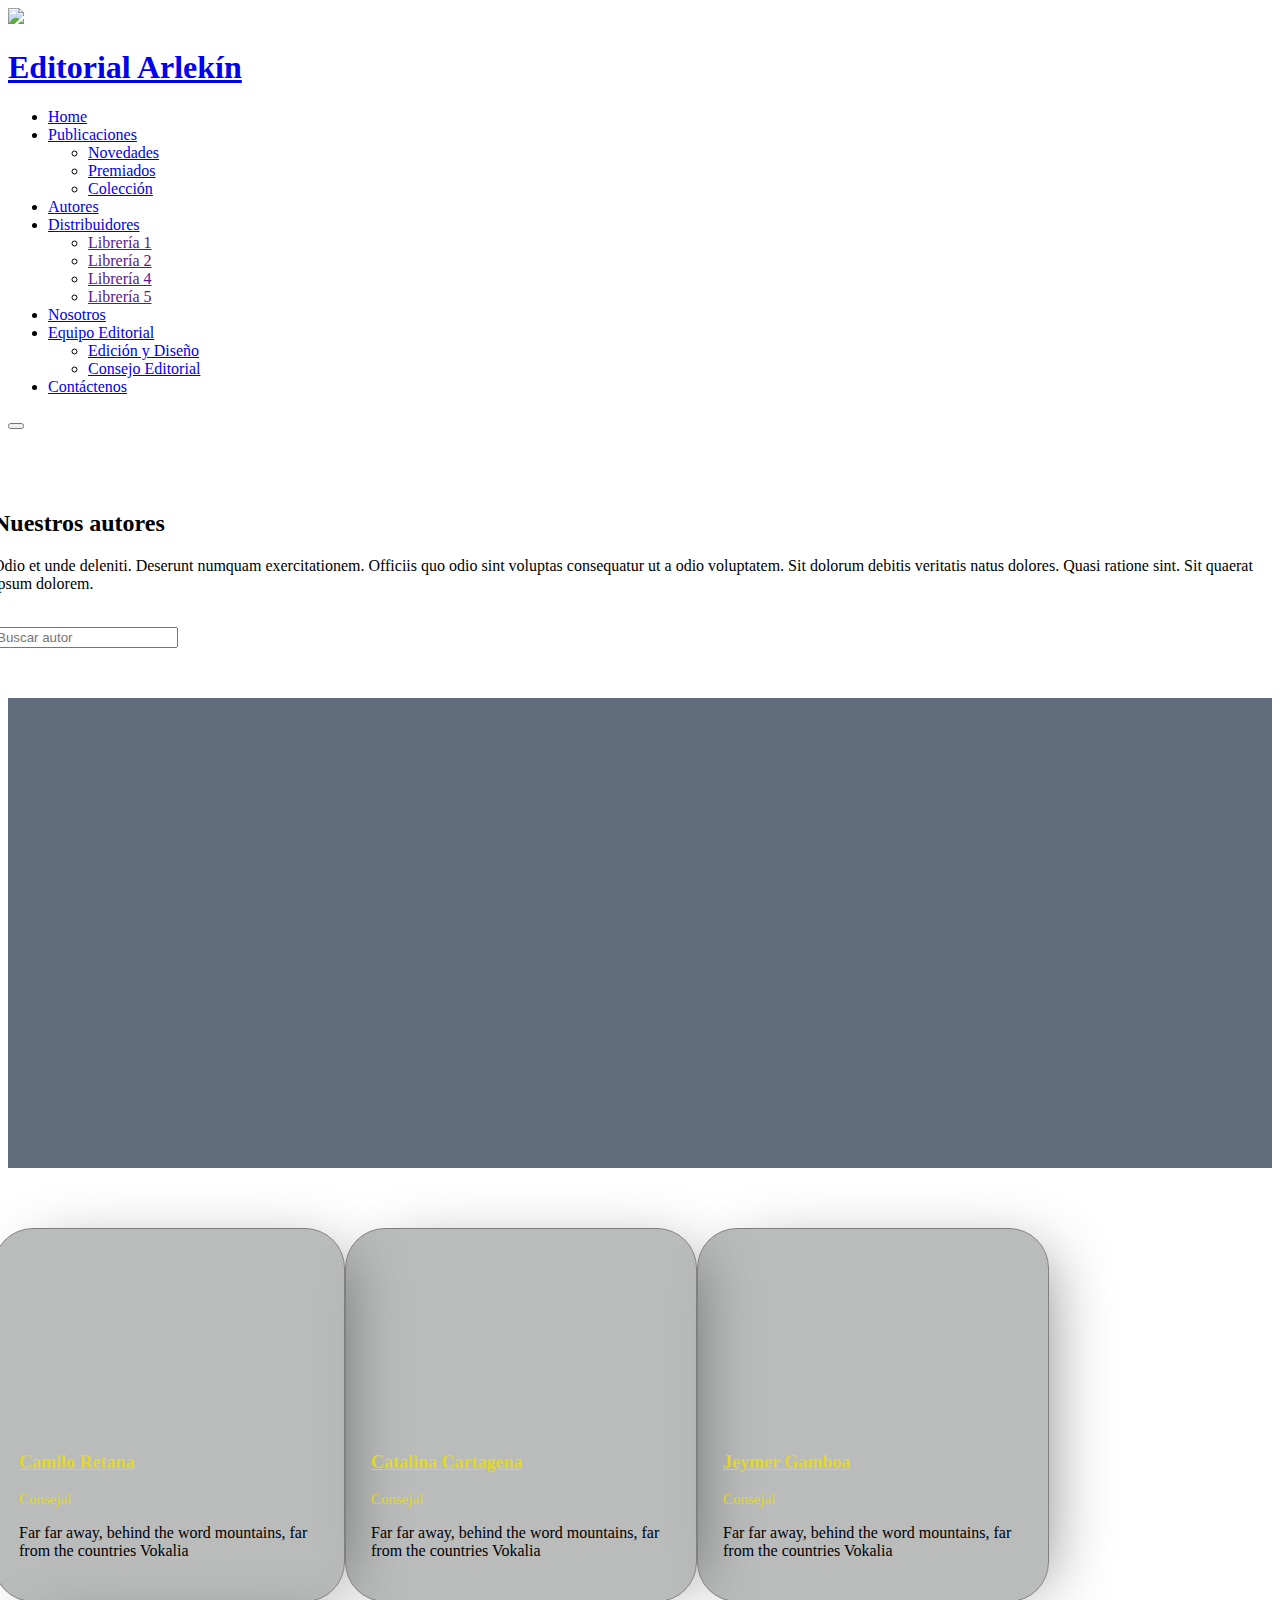
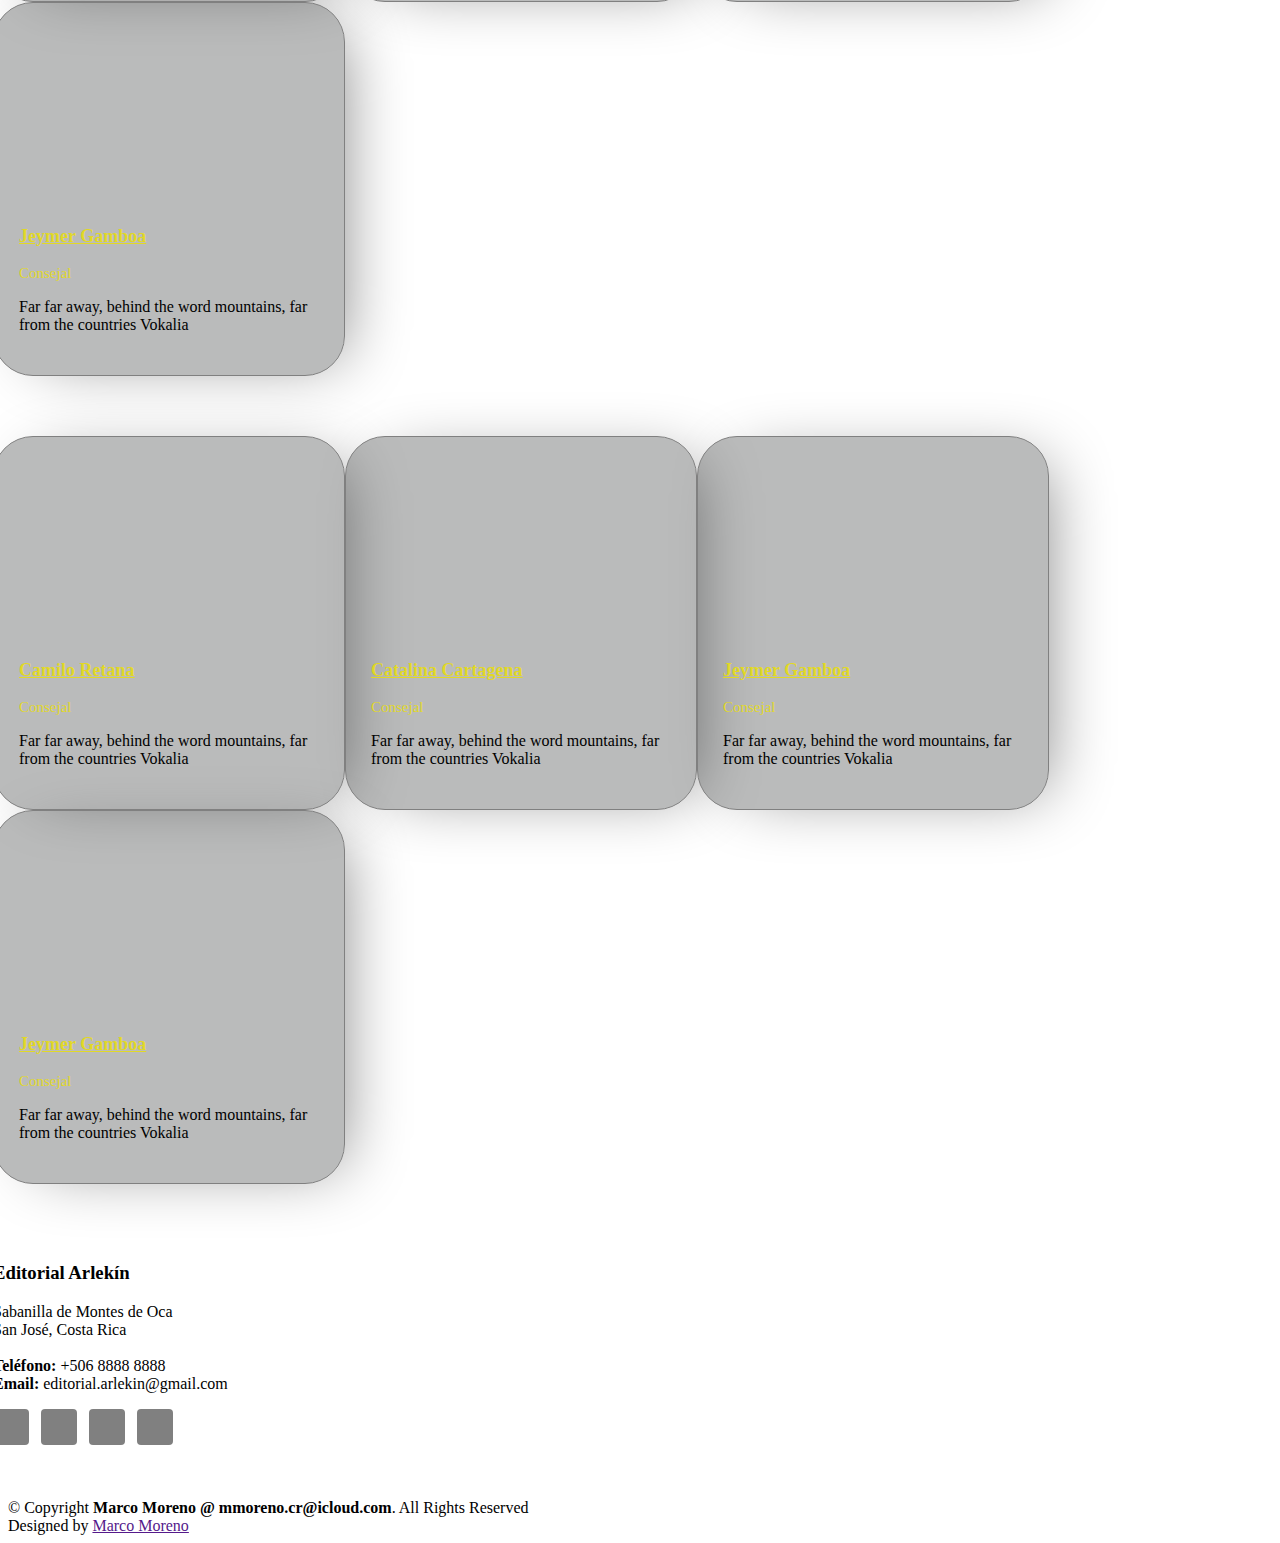
==== autores.html @ 5ab9383e "Add files via upload" ====
<!DOCTYPE html>
<html lang="en">

<head>
  <meta charset="utf-8">
  <meta content="width=device-width, initial-scale=1.0" name="viewport">

  <title>Editorial Arlekín</title>
  <meta content="" name="description">
  <meta content="" name="keywords">

  <!-- Favicons -->
  <link href="ea_img/logos/favicon.jpeg" rel="icon">
  <link href="assets/img/apple-touch-icon.png" rel="apple-touch-icon">

  <!-- Google Fonts -->
  <link rel="preconnect" href="https://fonts.googleapis.com">
  <link rel="preconnect" href="https://fonts.gstatic.com" crossorigin>
  <link href="https://fonts.googleapis.com/css2?family=Open+Sans:ital,wght@0,300;0,400;0,500;0,600;0,700;1,300;1,400;1,600;1,700&family=Inter:ital,wght@0,300;0,400;0,500;0,600;0,700;1,300;1,400;1,500;1,600;1,700&family=Cardo:ital,wght@0,400;0,700;1,400&display=swap" rel="stylesheet">

  <!-- Vendor CSS Files -->
  <link href="assets/vendor/bootstrap/css/bootstrap.min.css" rel="stylesheet">
  <link href="assets/vendor/bootstrap-icons/bootstrap-icons.css" rel="stylesheet">
  <link href="assets/vendor/swiper/swiper-bundle.min.css" rel="stylesheet">
  <link href="assets/vendor/glightbox/css/glightbox.min.css" rel="stylesheet">
  <link href="assets/vendor/aos/aos.css" rel="stylesheet">

  <!-- Template Main CSS File -->
  <link href="assets/css/main.css" rel="stylesheet">
  <link href="addons.css" rel="stylesheet">


</head>

<body>

 <!-- ======= Header ======= -->
 <header id="header" class="header d-flex align-items-center fixed-top">
  <div class="container-fluid d-flex align-items-center justify-content-between">

    <a href="index.html" class="logo d-flex align-items-center  me-auto me-lg-0">
      <!-- Uncomment the line below if you also wish to use an image logo -->
      <img src="ea_img/logos/ea_logo_black.jpg"">
      <!-- <i class="bi bi-camera"></i> -->
      <h1>Editorial Arlekín</h1>
    </a>

    <nav id="navbar" class="navbar">
      <ul>
        <li><a href="index.html" >Home</a></li>
        <li class="dropdown"><a href="publicaciones.html"><span>Publicaciones</span> <i class="bi bi-chevron-down dropdown-indicator"></i></a>
          <ul>
              <li><a href="publicaciones.html#novedades">Novedades</a></li>
              <li><a href="publicaciones.html#premiados">Premiados</a></li>
              <li><a href="publicaciones.html#coleccion">Colección</a></li>
              <!-- <li><a href="#">Otro 1</a></li>
              <li><a href="#">Otro 2</a></li>
            <li class="dropdown"><a href="#"><span>Sub Menu</span> <i class="bi bi-chevron-down dropdown-indicator"></i></a>
              <ul>
                <li><a href="#">Sub Menu 1</a></li>
                <li><a href="#">Sub Menu 2</a></li>
                <li><a href="#">Sub Menu 3</a></li>
              </ul>
            </li> -->
          </ul>
        </li>
        <li><a href="autores.html" class="active">Autores</a></li>
        <li class="dropdown"><a href="#"><span>Distribuidores</span> <i class="bi bi-chevron-down dropdown-indicator"></i></a>
          <ul>
            <li><a href="">Librería 1</a></li>
            <li><a href="">Librería 2</a></li>
            <li><a href="">Librería 4</a></li>
            <li><a href="">Librería 5</a></li>
          </ul>
        </li>
        <li><a href="nosotros.html">Nosotros</a></li>      
        <li class="dropdown"><a href="equipo.html"><span>Equipo Editorial</span> <i class="bi bi-chevron-down dropdown-indicator"></i></a>
            <ul>
              <li><a href="equipo.html#edicion">Edición y Diseño</a></li>
              <li><a href="equipo.html#consejo">Consejo Editorial</a></li>
            </ul>
        </li>
        <li><a href="contact.html">Contáctenos</a></li>
      </ul>
    </nav>

    <div class="header-social-links">
      <a href="#" class="twitter"><i class="bi bi-twitter"></i></a>
      <a href="#" class="facebook"><i class="bi bi-facebook"></i></a>
      <a href="#" class="instagram"><i class="bi bi-instagram"></i></a>
      <a href="#" class="linkedin"><i class="bi bi-linkedin"></i></i></a>
    </div>

    <button type="button" class="btn btn-secondary">
      <span class="bi bi-cart"></span>
    </button>

    <i class="mobile-nav-toggle mobile-nav-show bi bi-list"></i>
    <i class="mobile-nav-toggle mobile-nav-hide d-none bi bi-x"></i>

  </div>
</header>

  <main id="main" data-aos="fade" data-aos-delay="1500">

    <!-- ======= End Page Header ======= -->
    <div class="page-header d-flex align-items-center">
      <div class="container position-relative">
        <div class="row d-flex justify-content-center">
          <div class="col-lg-6 text-center">
            <h2>Nuestros autores</h2>
            <p>Odio et unde deleniti. Deserunt numquam exercitationem. Officiis quo odio sint voluptas consequatur ut a odio voluptatem. Sit dolorum debitis veritatis natus dolores. Quasi ratione sint. Sit quaerat ipsum dolorem.</p>

            <!-- <a class="cta-btn" href="contact.html">Available for hire</a> -->
            <br>
            <form class="">
              <input class="form-control me-1" type="search" placeholder="Buscar autor" aria-label="Search">
              <span><i class="fa-solid fa-magnifying-glass fa-beat fa-lg" style="color: #eff0f0;"></i></span>
              
              <!-- <button class="btn btn-outline-light" type="submit">
                
              </button> -->

            </form>

          </div>
        </div>
      </div>
    </div>

    <!-- area de division -->

    <div id="edicion" class="breadcrumbs d-flex align-items-center" style="background-image: url('ea_img/max.jpeg');">
      <div class="container position-relative d-flex flex-column align-items-center">
        <h2></h2>
        <ol>
          <li><a></a></li>
        </ol>
      </div>
    </div>

    <section id="team" class="team ftco-section">
        <div class="container" data-aos="fade-up">
            <div class="row">
                <div class="col-lg-3 col-md-6 d-flex mb-sm-4">
                    <div class="staff">
                          <div class="img mb-4" style="background-image: url(assets/img/profile-img.jpg);
                            background-position-x: center; background-size: 180px;">
                          </div>
                          <div class="info text-center">
                              <h3><a href="teacher-single.html">Camilo Retana</a></h3>
                              <span class="position">Consejal</span>
                              <div class="text">
                                <p>Far far away, behind the word mountains, far from the countries Vokalia</p>
                            </div>
                          </div>
                    </div>
                </div>
                <div class="col-lg-3 col-md-6 d-flex mb-sm-4">
                    <div class="staff">
                          <div class="img mb-4" style="background-image: url(assets/img/profile-img.jpg);
                            background-position-x: center; background-size: 180px;"></div>
                          <div class="info text-center">
                              <h3><a href="teacher-single.html">Catalina Cartagena</a></h3>
                              <span class="position">Consejal</span>
                              <div class="text">
                                <p>Far far away, behind the word mountains, far from the countries Vokalia</p>
                            </div>
                          </div>
                    </div>
                </div>
                <div class="col-lg-3 col-md-6 d-flex mb-sm-4">
                    <div class="staff">
                          <div class="img mb-4" style="background-image: url(assets/img/profile-img.jpg);
                            background-position-x: center; background-size: 180px;"></div>
                          <div class="info text-center">
                              <h3><a href="teacher-single.html">Jeymer Gamboa</a></h3>
                              <span class="position">Consejal</span>
                              <div class="text">
                                <p>Far far away, behind the word mountains, far from the countries Vokalia</p>
                            </div>
                          </div>
                    </div>
                </div>
                <div class="col-lg-3 col-md-6 d-flex mb-sm-4">
                    <div class="staff">
                          <div class="img mb-4" style="background-image: url(assets/img/profile-img.jpg);
                            background-position-x: center; background-size: 180px;"></div>
                          <div class="info text-center">
                              <h3><a href="teacher-single.html">Jeymer Gamboa</a></h3>
                              <span class="position">Consejal</span>
                              <div class="text">
                                <p>Far far away, behind the word mountains, far from the countries Vokalia</p>
                            </div>
                          </div>
                    </div>
                </div>

            </div>

            <div class="row">
                <div class="col-lg-3 col-md-6 d-flex mb-sm-4">
                    <div class="staff">
                          <div class="img mb-4" style="background-image: url(assets/img/profile-img.jpg);
                            background-position-x: center; background-size: 180px;">
                          </div>
                          <div class="info text-center">
                              <h3><a href="teacher-single.html">Camilo Retana</a></h3>
                              <span class="position">Consejal</span>
                              <div class="text">
                                <p>Far far away, behind the word mountains, far from the countries Vokalia</p>
                            </div>
                          </div>
                    </div>
                </div>
                <div class="col-lg-3 col-md-6 d-flex mb-sm-4">
                    <div class="staff">
                          <div class="img mb-4" style="background-image: url(assets/img/profile-img.jpg);
                            background-position-x: center; background-size: 180px;"></div>
                          <div class="info text-center">
                              <h3><a href="teacher-single.html">Catalina Cartagena</a></h3>
                              <span class="position">Consejal</span>
                              <div class="text">
                                <p>Far far away, behind the word mountains, far from the countries Vokalia</p>
                            </div>
                          </div>
                    </div>
                </div>
                <div class="col-lg-3 col-md-6 d-flex mb-sm-4">
                    <div class="staff">
                          <div class="img mb-4" style="background-image: url(assets/img/profile-img.jpg);
                            background-position-x: center; background-size: 180px;"></div>
                          <div class="info text-center">
                              <h3><a href="teacher-single.html">Jeymer Gamboa</a></h3>
                              <span class="position">Consejal</span>
                              <div class="text">
                                <p>Far far away, behind the word mountains, far from the countries Vokalia</p>
                            </div>
                          </div>
                    </div>
                </div>
                <div class="col-lg-3 col-md-6 d-flex mb-sm-4">
                    <div class="staff">
                          <div class="img mb-4" style="background-image: url(assets/img/profile-img.jpg);
                            background-position-x: center; background-size: 180px;"></div>
                          <div class="info text-center">
                              <h3><a href="teacher-single.html">Jeymer Gamboa</a></h3>
                              <span class="position">Consejal</span>
                              <div class="text">
                                <p>Far far away, behind the word mountains, far from the countries Vokalia</p>
                            </div>
                          </div>
                    </div>
                </div>
                
            </div>

        </div>
    </section>


    <!-- ======= Testimonials Section =======
    <section id="testimonials" class="testimonials">
      <div class="container">

        <div class="section-header">
          <h2>Testimonios</h2>
          <p>Qué han dicho sobre nosotros...</p>
        </div>

        <div class="slides-3 swiper">
          <div class="swiper-wrapper">

            <div class="swiper-slide">
              <div class="testimonial-item">
                <div class="stars">
                  <i class="bi bi-star-fill"></i><i class="bi bi-star-fill"></i><i class="bi bi-star-fill"></i><i class="bi bi-star-fill"></i><i class="bi bi-star-fill"></i>
                </div>
                <p>
                  Proin iaculis purus consequat sem cure digni ssim donec porttitora entum suscipit rhoncus. Accusantium quam, ultricies eget id, aliquam eget nibh et. Maecen aliquam, risus at semper.
                </p>
                <div class="profile mt-auto">
                  <img src="assets/img/testimonials/testimonials-1.jpg" class="testimonial-img" alt="">
                  <h3>Saul Goodman</h3>
                  <h4>Ceo &amp; Founder</h4>
                </div>
              </div>
            </div>

            <div class="swiper-slide">
              <div class="testimonial-item">
                <div class="stars">
                  <i class="bi bi-star-fill"></i><i class="bi bi-star-fill"></i><i class="bi bi-star-fill"></i><i class="bi bi-star-fill"></i><i class="bi bi-star-fill"></i>
                </div>
                <p>
                  Export tempor illum tamen malis malis eram quae irure esse labore quem cillum quid cillum eram malis quorum velit fore eram velit sunt aliqua noster fugiat irure amet legam anim culpa.
                </p>
                <div class="profile mt-auto">
                  <img src="assets/img/testimonials/testimonials-2.jpg" class="testimonial-img" alt="">
                  <h3>Sara Wilsson</h3>
                  <h4>Designer</h4>
                </div>
              </div>
            </div>

            <div class="swiper-slide">
              <div class="testimonial-item">
                <div class="stars">
                  <i class="bi bi-star-fill"></i><i class="bi bi-star-fill"></i><i class="bi bi-star-fill"></i><i class="bi bi-star-fill"></i><i class="bi bi-star-fill"></i>
                </div>
                <p>
                  Enim nisi quem export duis labore cillum quae magna enim sint quorum nulla quem veniam duis minim tempor labore quem eram duis noster aute amet eram fore quis sint minim.
                </p>
                <div class="profile mt-auto">
                  <img src="assets/img/testimonials/testimonials-3.jpg" class="testimonial-img" alt="">
                  <h3>Jena Karlis</h3>
                  <h4>Store Owner</h4>
                </div>
              </div>
            </div>

            <div class="swiper-slide">
              <div class="testimonial-item">
                <div class="stars">
                  <i class="bi bi-star-fill"></i><i class="bi bi-star-fill"></i><i class="bi bi-star-fill"></i><i class="bi bi-star-fill"></i><i class="bi bi-star-fill"></i>
                </div>
                <p>
                  Fugiat enim eram quae cillum dolore dolor amet nulla culpa multos export minim fugiat minim velit minim dolor enim duis veniam ipsum anim magna sunt elit fore quem dolore labore illum veniam.
                </p>
                <div class="profile mt-auto">
                  <img src="assets/img/testimonials/testimonials-4.jpg" class="testimonial-img" alt="">
                  <h3>Matt Brandon</h3>
                  <h4>Freelancer</h4>
                </div>
              </div>
            </div>

            <div class="swiper-slide">
              <div class="testimonial-item">
                <div class="stars">
                  <i class="bi bi-star-fill"></i><i class="bi bi-star-fill"></i><i class="bi bi-star-fill"></i><i class="bi bi-star-fill"></i><i class="bi bi-star-fill"></i>
                </div>
                <p>
                  Quis quorum aliqua sint quem legam fore sunt eram irure aliqua veniam tempor noster veniam enim culpa labore duis sunt culpa nulla illum cillum fugiat legam esse veniam culpa fore nisi cillum quid.
                </p>
                <div class="profile mt-auto">
                  <img src="assets/img/testimonials/testimonials-5.jpg" class="testimonial-img" alt="">
                  <h3>John Larson</h3>
                  <h4>Entrepreneur</h4>
                </div>
              </div>
            </div>

          </div>
          <div class="swiper-pagination"></div>
        </div>

      </div>
    </section><!-- End Testimonials Section -->

  </main><!-- End #main -->

  <!-- ======= Footer ======= -->
   <footer id="footer" class="footer">

    <div class="footer-content position-relative">
      <div class="container">
        <div class="row ">

          <div class="col-lg-4 col-md-4 d-flex align-items-center justify-content-center">
              <img src="ea_img/logos/ea_logo_black.jpg" alt="" style="width: 50%;">
          </div>

          <div class="col-lg-4 col-md-4 d-flex align-items-center justify-content-center">
            <div class="footer-info">
              <h3>Editorial Arlekín</h3>
              <p>
                Sabanilla de Montes de Oca <br>
                San José, Costa Rica<br><br>
                <strong>Teléfono:</strong> +506 8888 8888<br>
                <strong>Email:</strong> editorial.arlekin@gmail.com<br>
              </p>
              <div class="social-links mt-3 d-flex">

                  <a href="#" class="d-flex align-items-center justify-content-center"><i class="bi bi-twitter"></i></a>
                  <a href="#" class="d-flex align-items-center justify-content-center"><i class="bi bi-facebook"></i></a>
                  <a href="#" class="d-flex align-items-center justify-content-center"><i class="bi bi-instagram"></i></a>
                  <a href="#" class="d-flex align-items-center justify-content-center"><i class="bi bi-linkedin"></i></a>
                
              </div>
            </div>
          </div>
          <!-- End footer info column-->
<!--
          <div class="col-lg-4 col-md-3 footer-links">
            <h4>Useful Links</h4>
            <ul>
              <li><a href="#">Home</a></li>
              <li><a href="#">About us</a></li>
              <li><a href="#">Services</a></li>
              <li><a href="#">Terms of service</a></li>
              <li><a href="#">Privacy policy</a></li>
            </ul>
          </div><!-- End footer links column-->
        
          <div class="col-lg-4 col-md-4 d-flex align-items-center justify-content-center">
              <img src="ea_img/logos/ea_logo_black_r.jpg" alt="" style="width: 50%;">
          </div>

        </div>
      </div>
    </div>

    <div class="footer-legal text-center position-relative">
      <div class="container">
        <div class="copyright">
          &copy; Copyright <strong><span>Marco Moreno @ mmoreno.cr@icloud.com</span></strong>. All Rights Reserved
        </div>
        <div class="credits">
          <!-- All the links in the footer should remain intact. -->
          <!-- You can delete the links only if you purchased the pro version. -->
          <!-- Licensing information: https://bootstrapmade.com/license/ -->
          <!-- Purchase the pro version with working PHP/AJAX contact form: https://bootstrapmade.com/upconstruction-bootstrap-construction-website-template/ -->
          Designed by <a href="">Marco Moreno</a>
        </div>
      </div>
    </div>

  </footer>

  <a href="#" class="scroll-top d-flex align-items-center justify-content-center"><i class="bi bi-arrow-up-short"></i></a>

  <div id="preloader">
    <div class="line"></div>
  </div>

  <!-- Vendor JS Files -->
  <script src="assets/vendor/bootstrap/js/bootstrap.bundle.min.js"></script>
  <script src="assets/vendor/swiper/swiper-bundle.min.js"></script>
  <script src="assets/vendor/glightbox/js/glightbox.min.js"></script>
  <script src="assets/vendor/aos/aos.js"></script>
  <script src="assets/vendor/php-email-form/validate.js"></script>

  <!-- Template Main JS File -->
  <script src="assets/js/main.js"></script>

</body>

</html>
---- addons.css ----
/* nav underline @ TBD  *
.navbar a:hover,
.navbar li>a:hover,
.navbar li:hover>a {
  content: '';
  position: absolute;
  left: 0;
  bottom: -6px;
  width: 100%;
  height: 3px;
  background: #fff;
  border-radius: 5px;
  transform-origin: right;
  transform: scaleX(0);
  transition: transform .5s;
}
.navbar a:hover::after,
.navbar li>a:hover::after,
.navbar li:hover>a::after  {
  transform-origin: left;
  transform: scaleX(1);
} */

.book-list {
  object-fit: contain;
  max-width: 65%;
  max-height: 90%;
  /* width: auto;
  height: auto; */

  margin-top: 20px;
  margin-left: 50px;
  /*
  align-items: center;
  justify-content: center;
  justify-items: center; */
  border-radius: 15px;
}
.card-bg:hover {
    -webkit-transform:scale(1.5);
    -moz-transform:scale(1.5);
    -ms-transform:scale(1.5);
    -o-transform:scale(1.5);
    transform:scale(1.5);
    border: 1px gray;

    backdrop-filter: blur (80px);
    border: 3px solid #fff;
    box-shadow: 0px 0px 25px gray;
}

.btn-shop {
  /* padding: 10px 20px; */
  border-radius: 10px;
  display:flex;
  align-items: center;
  justify-content: center;
  /*  width: 130px;*/
  padding: 10px 10px;
  margin-left: 33%;
  
  margin-bottom: 10px;
}

.hero .col-6 h3 {
  font-family: var(--font-secondary);
}

/*--------------------------------------------------------------
# Constructions Section
--------------------------------------------------------------*/
.constructions .card-item {
  border: 1px solid gray; /*  rgba(82, 86, 94, 0.2); */
  background: #4748485f; /* #fff */
  position: relative;
  border-radius: 15px; /* 0 */
}

.constructions .card-item .card-bg {
  min-height: 300px;/* 300px */
  background-size: cover;
  background-position: center;
  background-repeat: no-repeat;

  background-color: gray;
  
}

.constructions .card-item .card-body {
  padding: 10px; /* 30px */
}

/* .constructions .card-item h4 {
  /* font-weight: 1rem; 
  font-size: 7px;
  margin-bottom: 5px;
  color: var(--color-secondary);
}
.constructions .card-item h5 {
  /* font-weight: 1rem; 
  font-size: 6px;
  margin-bottom: 5px;
  color: var(--color-secondary);
}

.constructions .card-item p {
  color: var(--color-secondary);
  margin: 0;
}
*/
/*--------------------------------------------------------------
# Contact Section - adicional
--------------------------------------------------------------*/
#name::placeholder, #email::placeholder, 
#subject::placeholder, #message::placeholder {
  color: gray;
}

/* --------------------------
Social Links - Footer
------------------------------*/
.footer .footer-content .social-links a {
  font-size: 18px;
  display: inline-block;
  background: gray;/* rgba(255, 255, 255, 0.1); */
  /* color: #fff; */
  line-height: 1;
  margin-right: 8px;
  border-radius: 4px;
  width: 36px;
  height: 36px;
  transition: 0.3s;
}

.footer .footer-content .social-links a:hover {
  background: whitesmoke /* var(--color-primary); */
  text-decoration: none;
}

/* -------------------------
        Card Style  
---------------------------*/
.card:hover .poster img{
  transform: scale(1.1);
}
.details {
  position: absolute;
  bottom: -100%;
  left: 0;
  width: 100%;
  height: auto;
  padding: 1.5em 1.5em 2em;
  background: #000a;
  backdrop-filter: blur(16px) saturate(120%);
  transition: .3s;
  color: #fff;
  z-index: 2;
}
.card:hover .details{
  bottom: 0;
}
/* ----  issue 2  ----*/
.card {
  position: relative;
  display: flex;
  align-items: flex-end;
  overflow: hidden;
  padding: 1rem;
  width: 100%;
  text-align: center;
  color: whitesmoke;
  background-color: whitesmoke;

  @media (min-width: $bp_md) {
    height: 350px;
  }
}
&:before {
  content: '';
  position: absolute;
  top: 0;
  left: 0;
  width: 100%;
  height: 110%;
  background-size: cover;
  background-position: 0 0;
  transition: transform 
    calc (var(--d) * 1.5) var(--e);
  pointer-events: none;
}
/*------------------------*/

/*
.d-flex{
    justify-content: center;
}
*/

.testimonials .testimonial-item{
    border-radius: 20px;
}

.hero .row {
  display: flex;
  flex-wrap: nowrap;
  align-content: center;
  align-items: center;
  justify-content: space-evenly!important;
  /* flex-direction: row; */
}
.hero .row img{
    width: 90%;
    height: auto;
}
/* .profile .btn-price{
  position: relative;
  top: -20px;
  width: 100px;
  
  /* width: fit-content; 
  

  padding: 10px 10px;

  /* background-size: 30px; 
  background-color: gray;/* #161718; 
  border-radius: 20px;
} */
/*
.testimonials .testimonial-item h3 .btn-price{
  font-size: 18px;
  font-weight: bold;
  /* margin: 10px 0 5px 0; 
  color: #fff;

  padding: 10px 10px;
  background-color: gray;
}
*/

/*--------------------------------------------------------------
# bg-ligth section
--------------------------------------------------------------*/
.bg-light::after {
    position: absolute;
    content: "";
    top: 50%;
    bottom: 0;
    left: 15px;
    right: 15px;
    border-radius:100px / 15px;
    box-shadow: 0 0 15px rgba(0, 0, 0, .7);
    opacity: 0;
    transition: .5s;
    z-index: -1;
}
.bg-light::after {
    opacity: 1;
}

/*--------------------------------------------------------------
# owlcarousel section
--------------------------------------------------------------*/
/*.owl-carousel {
  display:none;
  width:100%;
  z-index:1
}

/*--------------------------------------------------------------
# price-carousel section
--------------------------------------------------------------*/
/*
.price-carousel .owl-nav {
  position: absolute;
  width: calc(100% + 45px);
  height: 45px;
  top: calc(50% - 22.5px);
  left: -22.5px;
  display: flex;
  justify-content: space-between;
  opacity: 0;
  transition: .5s;
}

.price-carousel:hover .owl-nav {
  opacity: 1;
}

.price-carousel .owl-nav .owl-prev,
.price-carousel .owl-nav .owl-next {
  position: relative;
  width: 45px;
  height: 45px;
  display: flex;
  align-items: center;
  justify-content: center;
  color: #FFFFFF;
  background: var(--primary);
  border-radius: 2px;
  font-size: 22px;
  transition: .5s;
}

.price-carousel .owl-nav .owl-prev:hover,
.price-carousel .owl-nav .owl-next:hover {
  background: var(--secondary);
}

/*--------------------------------------------------------------
# heading section
--------------------------------------------------------------*/
.heading-section .subheading {
    font-size: 14px;
    font-size: 400;
    display: block;
    margin-bottom: 20px; 
}
  
.heading-section h2 {
    font-size: 30px;
    font-weight: 400;
    color: #4b853f; 
    
    background: #2f89fc;
    background: -moz-linear-gradient(-45deg, #2f89fc 0%, #2cbcbc 100%);
    background: -webkit-gradient(left top, right bottom, color-stop(0%, #2f89fc), color-stop(100%, #2cbcbc));
    background: -webkit-linear-gradient(-45deg, #2f89fc 0%, #2cbcbc 100%);
    background: -o-linear-gradient(-45deg, #2f89fc 0%, #2cbcbc 100%);
    background: -ms-linear-gradient(-45deg, #2f89fc 0%, #2cbcbc 100%);
    background: -webkit-linear-gradient(315deg, #2f89fc 0%, #2cbcbc 100%);
    background: -o-linear-gradient(315deg, #2f89fc 0%, #2cbcbc 100%);
    background: linear-gradient(135deg, #2f89fc 0%, #2cbcbc 100%);
    filter: progid:DXImageTransform.Microsoft.gradient( startColorstr='#2f89fc', endColorstr='#00dc94', GradientType=1 );
    -webkit-background-clip: text;
    -webkit-text-fill-color: transparent;
}
@media (max-width: 767.98px) {
    .heading-section h2 {
font-size: 28px; } 
}
  
.heading-section.heading-section-white .subheading {
    color: rgba(255, 255, 255, 0.9); 
}
  
.heading-section.heading-section-white h2 {
    font-size: 30px;
    background: #fff;
    -webkit-background-clip: text;
    -webkit-text-fill-color: transparent; 
}
  
.heading-section.heading-section-white p {
    color: rgba(255, 255, 255, 0.9); 
}
  
/*--------------------------------------------------------------
# row
--------------------------------------------------------------*/
.row {
    display: -webkit-box;
    display: -ms-flexbox;
    display: flex;
    -ms-flex-wrap: wrap;
    flex-wrap: wrap;
    margin-right: -15px;
    margin-left: -15px;
    margin-top: 60px;
    margin-bottom: 50px;
}

.contact div .row {
  margin-top: auto;
  margin-bottom: 0;
}

/*--------------------------------------------------------------
# Staff box
--------------------------------------------------------------*/

.staff {
    width: 300px; /* 100% */
    display: block;
    padding: 25px;
    bordeR: 1px solid gray;
    -webkit-box-shadow: 0px 3px 66px -24px gray;/* rgba(0, 0, 0, 0.2); */
    -moz-box-shadow: 0px 3px 66px -24px gray; /* rgba(0, 0, 0, 0.2); */
    box-shadow: 20px 5px 66px -24px gray; /* 0px 3px 66px -24px rgba(0, 0, 0, 0.2); */
    -webkit-border-radius: 4px;
    -moz-border-radius: 4px;
    -ms-border-radius: 4px;
    border-radius: 40px; /* 4px */
    -moz-transition: all 0.3s ease;
    -o-transition: all 0.3s ease;
    -webkit-transition: all 0.3s ease;
    -ms-transition: all 0.3s ease;
    transition: all 0.3s ease; 

    background-color: #4748485f; /* #161718 */
}
@media (max-width: 767.98px) {
    .staff {
    margin-bottom: 30px; } 
}
.staff .info {
    width: 100%; 
}
.staff .info h3 {
    font-size: 18px; 
}
.staff .info h3 a {
    color: rgba(230, 220, 22, 0.911); /* #000; */
}
.staff .info span.position {
    display: block;
    margin-bottom: 15px;
    font-size: 15px; /* 13px */
    font-style: bold;
    font-weight: 400;
    color: rgba(230, 220, 22, 0.911);/* #2f89fc; */
}
.staff .img {
    width: 180px;
    height: 180px;
    margin: 0 auto;
    -webkit-border-radius: 50%;
    -moz-border-radius: 50%;
    -ms-border-radius: 50%;
    border-radius: 50%;
    -moz-transition: all 0.3s ease;
    -o-transition: all 0.3s ease;
    -webkit-transition: all 0.3s ease;
    -ms-transition: all 0.3s ease;
    transition: all 0.3s ease; 

}
.staff .text .ftco-social {
    padding: 0; 
}
.staff .text .ftco-social li {
    list-style: none;
    display: inline-block;
    margin: 0 5px; 
}
.staff:hover, .staff:focus {
    -webkit-box-shadow: 0px 3px 66px -24px rgba(0, 0, 0, 0.5);
    -moz-box-shadow: 0px 3px 66px -24px rgba(0, 0, 0, 0.5);
    box-shadow: 0px 3px 66px -24px rgba(0, 0, 0, 0.5); 
}
.staff .img {
    width: 180px;
    height: 180px;
    margin: 0 auto;
    -webkit-border-radius: 50%;
    -moz-border-radius: 50%;
    -ms-border-radius: 50%;
    border-radius: 50%;
    -moz-transition: all 0.3s ease;
    -o-transition: all 0.3s ease;
    -webkit-transition: all 0.3s ease;
    -ms-transition: all 0.3s ease;
    transition: all 0.3s ease; 
}

/*--------------------------------------------------------------
# Breadcrumbs
--------------------------------------------------------------*/
.breadcrumbs {
    padding: 140px 0 60px 0;
    min-height: 30vh;
    position: relative;
    background-size: cover;
    background-position: center;
    background-repeat: no-repeat;
  }
  
  .breadcrumbs:before {
    content: "";
    background-color: rgba(27, 47, 69, 0.7);
    position: absolute;
    inset: 0;
  }
  
  .breadcrumbs h2 {
    font-size: 56px;
    font-weight: 500;
    color: #fff;
    font-family: var(--font-secondary);
  }
  
  .breadcrumbs ol {
    display: flex;
    flex-wrap: wrap;
    list-style: none;
    padding: 0 0 10px 0;
    margin: 0;
    font-size: 16px;
    font-weight: 600;
    color: var(--color-primary);
  }
  
  .breadcrumbs ol a {
    color: rgba(255, 255, 255, 0.8);
    transition: 0.3s;
  }
  
  .breadcrumbs ol a:hover {
    text-decoration: underline;
  }
  
  .breadcrumbs ol li+li {
    padding-left: 10px;
  }
  
  .breadcrumbs ol li+li::before {
    display: inline-block;
    padding-right: 10px;
    color: #fff;
    content: "/";
  }

/*--------------------------------------------------------------
# Why Choose Us Section
--------------------------------------------------------------*/
.why-us {
    padding-bottom: 0;
  }
  
.why-us .row .g-0{
  border-radius: 20px;
}
  .why-us .img-bg {
    min-height: 500px;
    background-size: cover;
  }
  
  .why-us .slides {
    background-color: gray; /* #f7f9fc; */
  }
  
  .why-us h3 {
    font-size: 24px;
    font-weight: 700;
    color: var(--color-secondary);
  }
  
  .why-us h4 {
    font-size: 18px;
    font-weight: 400;
    color: #29486a;
    font-family: var(--font-secondary);
  }
  
  .why-us .swiper {
    margin: 140px 140px 120px 140px;
    overflow: hidden;
  }
  
  .why-us .swiper-button-prev:after,
  .why-us .swiper-button-next:after {
    font-size: 24px;
    color: var(--color-secondary);
  }
  
  .why-us .swiper-button-prev {
    left: 80px;
  }
  
  .why-us .swiper-button-next {
    right: 80px;
  }
  
  .why-us .swiper-pagination {
    margin-top: 30px;
    position: relative;
  }
  
  .why-us .swiper-pagination .swiper-pagination-bullet {
    background-color: var(--color-secondary);
  }
  
  .why-us .swiper-pagination .swiper-pagination-bullet-active {
    background-color: var(--color-primary);
  }
  
  @media (max-width: 1200px) {
    .why-us .swiper {
      margin: 60px 60px 40px 60px;
    }
  
    .why-us .swiper-button-prev,
    .why-us .swiper-button-next {
      display: none;
    }
  }
  
  @media (max-width: 575px) {
    .why-us .swiper {
      margin: 40px 40px 20px 40px;
    }
  }
  
  .page-about .why-us {
    padding: 0 0 80px 0;
  }
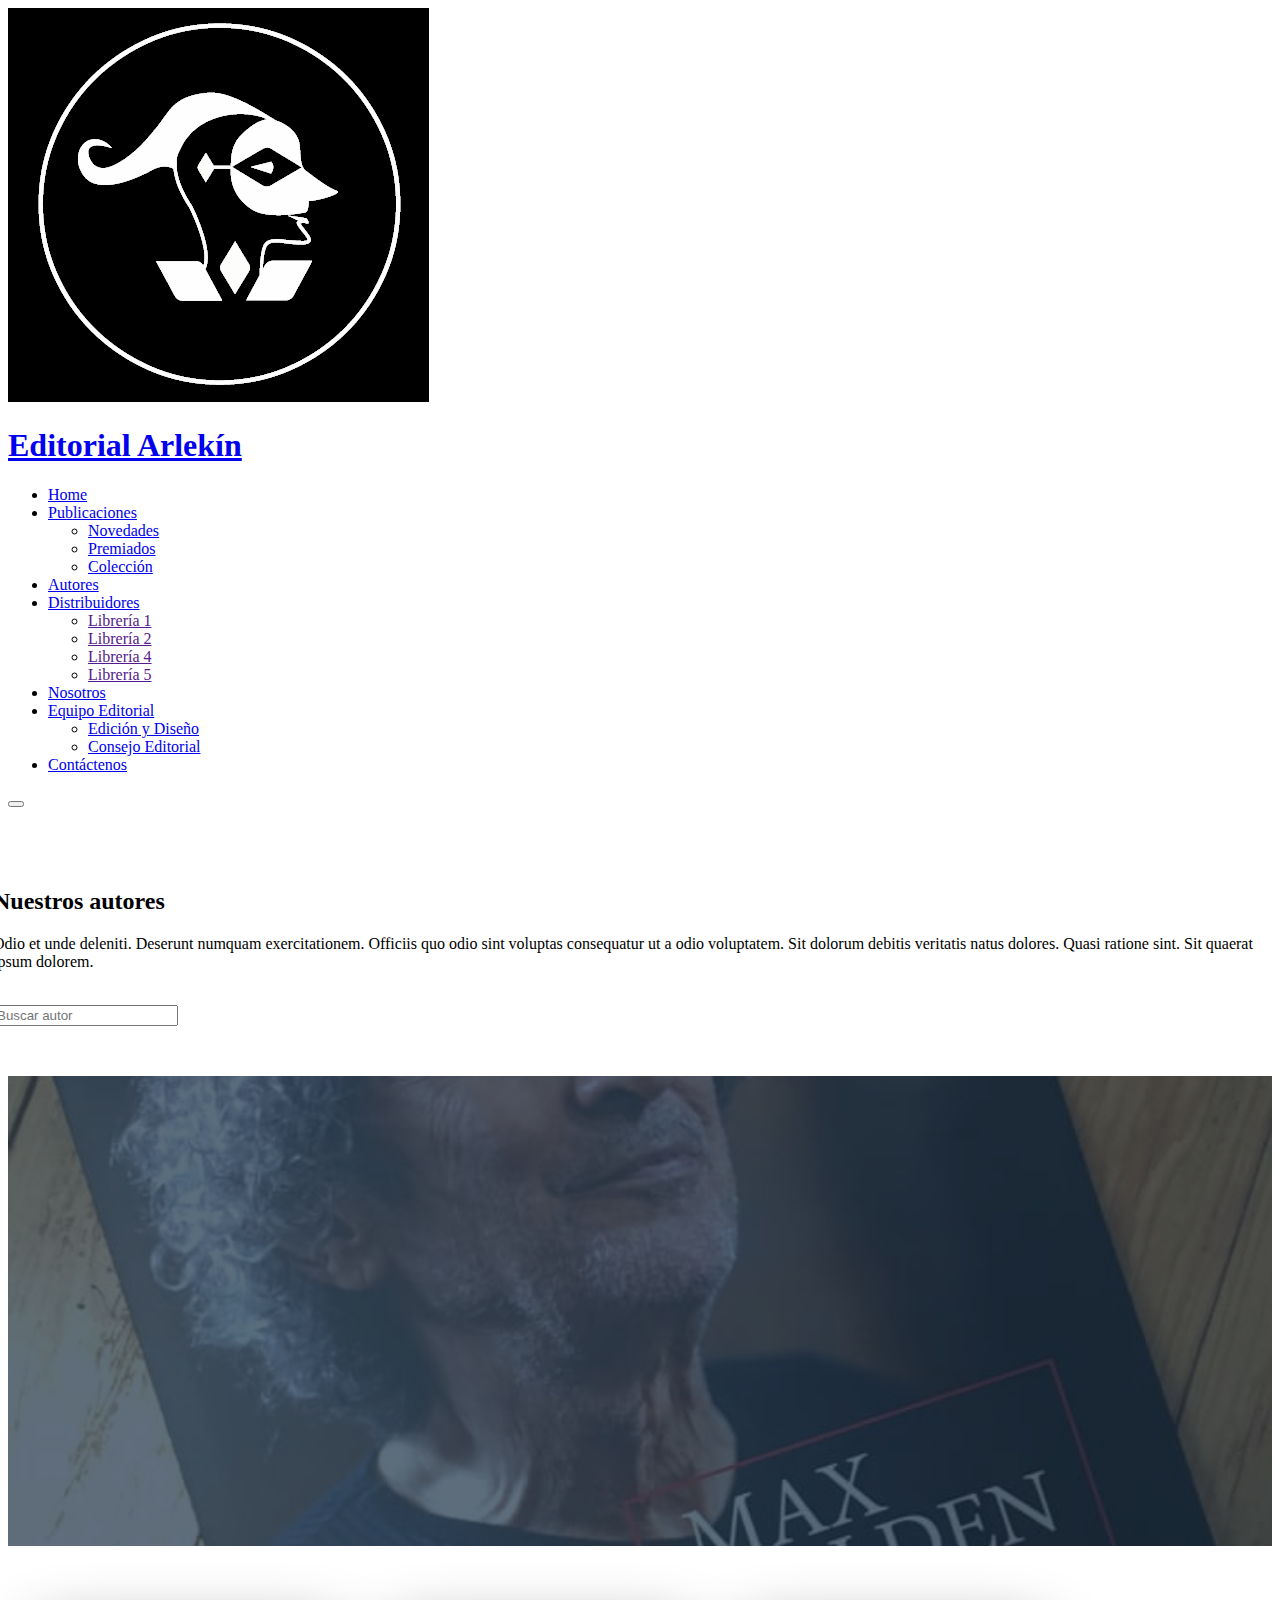
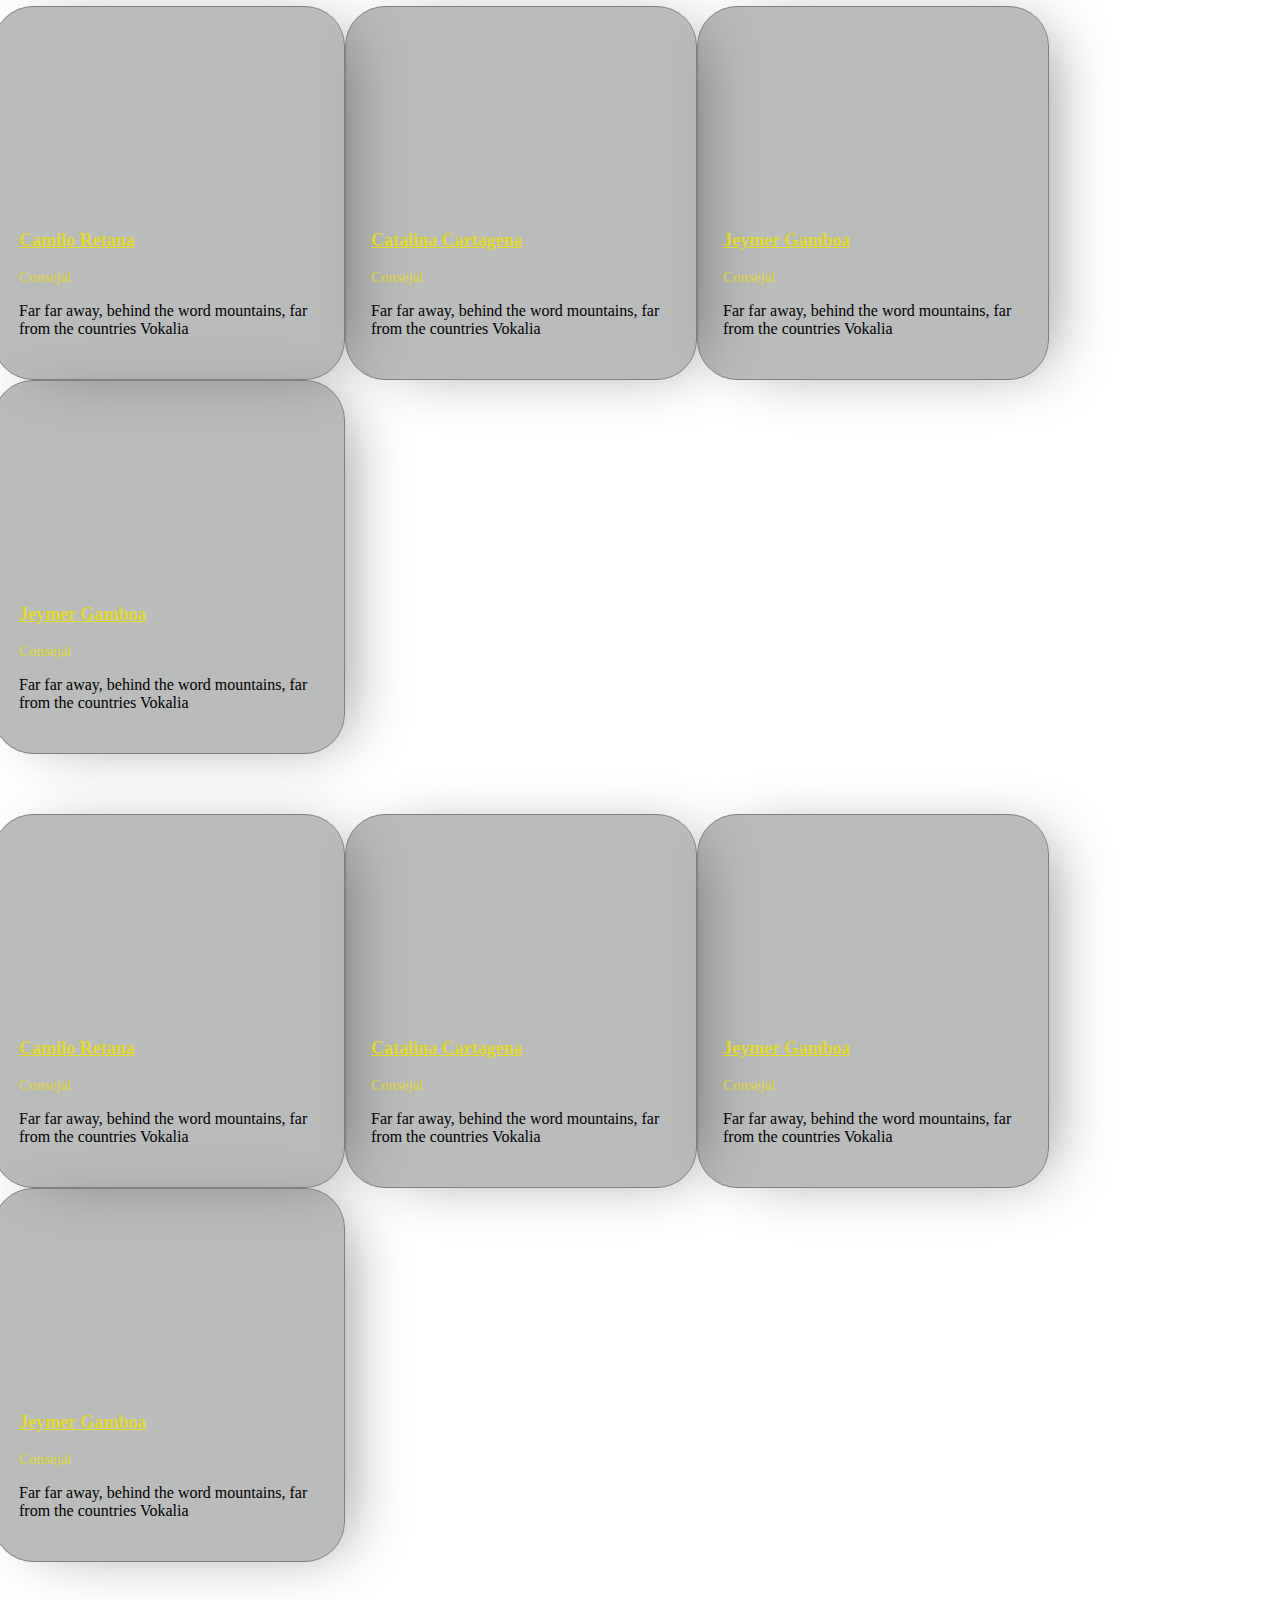
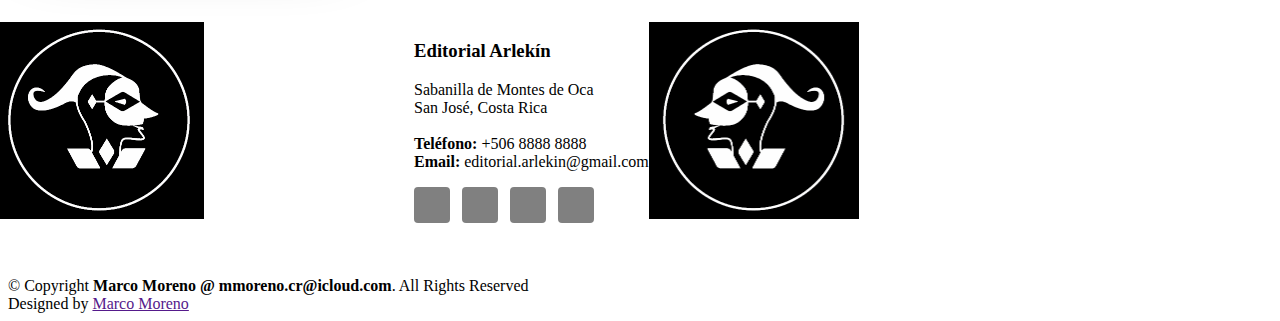
==== commit 2eca3c1c: "Add files via upload" ====
--- a/autores.html
+++ b/autores.html
@@ -130,7 +130,7 @@
 
     <!-- area de division -->
 
-    <div id="edicion" class="breadcrumbs d-flex align-items-center" style="background-image: url('ea_img/max.jpeg');">
+    <div id="edicion" class="divisor-c-imagen d-flex align-items-center" style="background-image: url('ea_img/max.jpeg');">
       <div class="container position-relative d-flex flex-column align-items-center">
         <h2></h2>
         <ol>
--- a/addons.css
+++ b/addons.css
@@ -25,15 +25,10 @@
   object-fit: contain;
   max-width: 65%;
   max-height: 90%;
-  /* width: auto;
-  height: auto; */
 
   margin-top: 20px;
   margin-left: 50px;
-  /*
-  align-items: center;
-  justify-content: center;
-  justify-items: center; */
+
   border-radius: 15px;
 }
 .card-bg:hover {
@@ -67,16 +62,16 @@
 }
 
 /*--------------------------------------------------------------
-# Constructions Section
---------------------------------------------------------------*/
-.constructions .card-item {
+# books-stand Section
+--------------------------------------------------------------*/
+.books-stand .card-item {
   border: 1px solid gray; /*  rgba(82, 86, 94, 0.2); */
   background: #4748485f; /* #fff */
   position: relative;
   border-radius: 15px; /* 0 */
 }
 
-.constructions .card-item .card-bg {
+.books-stand .card-item .card-bg {
   min-height: 300px;/* 300px */
   background-size: cover;
   background-position: center;
@@ -86,24 +81,24 @@
   
 }
 
-.constructions .card-item .card-body {
+.books-stand .card-item .card-body {
   padding: 10px; /* 30px */
 }
 
-/* .constructions .card-item h4 {
+/* .books-stand .card-item h4 {
   /* font-weight: 1rem; 
   font-size: 7px;
   margin-bottom: 5px;
   color: var(--color-secondary);
 }
-.constructions .card-item h5 {
+.books-stand .card-item h5 {
   /* font-weight: 1rem; 
   font-size: 6px;
   margin-bottom: 5px;
   color: var(--color-secondary);
 }
 
-.constructions .card-item p {
+.books-stand .card-item p {
   color: var(--color-secondary);
   margin: 0;
 }
@@ -133,7 +128,7 @@
 }
 
 .footer .footer-content .social-links a:hover {
-  background: whitesmoke /* var(--color-primary); */
+  background: whitesmoke; /* var(--color-primary); */
   text-decoration: none;
 }
 
@@ -175,6 +170,7 @@
     height: 350px;
   }
 }
+
 &:before {
   content: '';
   position: absolute;
@@ -190,12 +186,6 @@
 }
 /*------------------------*/
 
-/*
-.d-flex{
-    justify-content: center;
-}
-*/
-
 .testimonials .testimonial-item{
     border-radius: 20px;
 }
@@ -212,31 +202,6 @@
     width: 90%;
     height: auto;
 }
-/* .profile .btn-price{
-  position: relative;
-  top: -20px;
-  width: 100px;
-  
-  /* width: fit-content; 
-  
-
-  padding: 10px 10px;
-
-  /* background-size: 30px; 
-  background-color: gray;/* #161718; 
-  border-radius: 20px;
-} */
-/*
-.testimonials .testimonial-item h3 .btn-price{
-  font-size: 18px;
-  font-weight: bold;
-  /* margin: 10px 0 5px 0; 
-  color: #fff;
-
-  padding: 10px 10px;
-  background-color: gray;
-}
-*/
 
 /*--------------------------------------------------------------
 # bg-ligth section
@@ -256,55 +221,6 @@
 }
 .bg-light::after {
     opacity: 1;
-}
-
-/*--------------------------------------------------------------
-# owlcarousel section
---------------------------------------------------------------*/
-/*.owl-carousel {
-  display:none;
-  width:100%;
-  z-index:1
-}
-
-/*--------------------------------------------------------------
-# price-carousel section
---------------------------------------------------------------*/
-/*
-.price-carousel .owl-nav {
-  position: absolute;
-  width: calc(100% + 45px);
-  height: 45px;
-  top: calc(50% - 22.5px);
-  left: -22.5px;
-  display: flex;
-  justify-content: space-between;
-  opacity: 0;
-  transition: .5s;
-}
-
-.price-carousel:hover .owl-nav {
-  opacity: 1;
-}
-
-.price-carousel .owl-nav .owl-prev,
-.price-carousel .owl-nav .owl-next {
-  position: relative;
-  width: 45px;
-  height: 45px;
-  display: flex;
-  align-items: center;
-  justify-content: center;
-  color: #FFFFFF;
-  background: var(--primary);
-  border-radius: 2px;
-  font-size: 22px;
-  transition: .5s;
-}
-
-.price-carousel .owl-nav .owl-prev:hover,
-.price-carousel .owl-nav .owl-next:hover {
-  background: var(--secondary);
 }
 
 /*--------------------------------------------------------------
@@ -464,9 +380,9 @@
 }
 
 /*--------------------------------------------------------------
-# Breadcrumbs
---------------------------------------------------------------*/
-.breadcrumbs {
+# divisor-c-imagen
+--------------------------------------------------------------*/
+.divisor-c-imagen {
     padding: 140px 0 60px 0;
     min-height: 30vh;
     position: relative;
@@ -475,21 +391,21 @@
     background-repeat: no-repeat;
   }
   
-  .breadcrumbs:before {
+  .divisor-c-imagen:before {
     content: "";
     background-color: rgba(27, 47, 69, 0.7);
     position: absolute;
     inset: 0;
   }
   
-  .breadcrumbs h2 {
+  .divisor-c-imagen h2 {
     font-size: 56px;
     font-weight: 500;
     color: #fff;
     font-family: var(--font-secondary);
   }
   
-  .breadcrumbs ol {
+  .divisor-c-imagen ol {
     display: flex;
     flex-wrap: wrap;
     list-style: none;
@@ -500,20 +416,20 @@
     color: var(--color-primary);
   }
   
-  .breadcrumbs ol a {
+  .divisor-c-imagen ol a {
     color: rgba(255, 255, 255, 0.8);
     transition: 0.3s;
   }
   
-  .breadcrumbs ol a:hover {
+  .divisor-c-imagen ol a:hover {
     text-decoration: underline;
   }
   
-  .breadcrumbs ol li+li {
+  .divisor-c-imagen ol li+li {
     padding-left: 10px;
   }
   
-  .breadcrumbs ol li+li::before {
+  .divisor-c-imagen ol li+li::before {
     display: inline-block;
     padding-right: 10px;
     color: #fff;
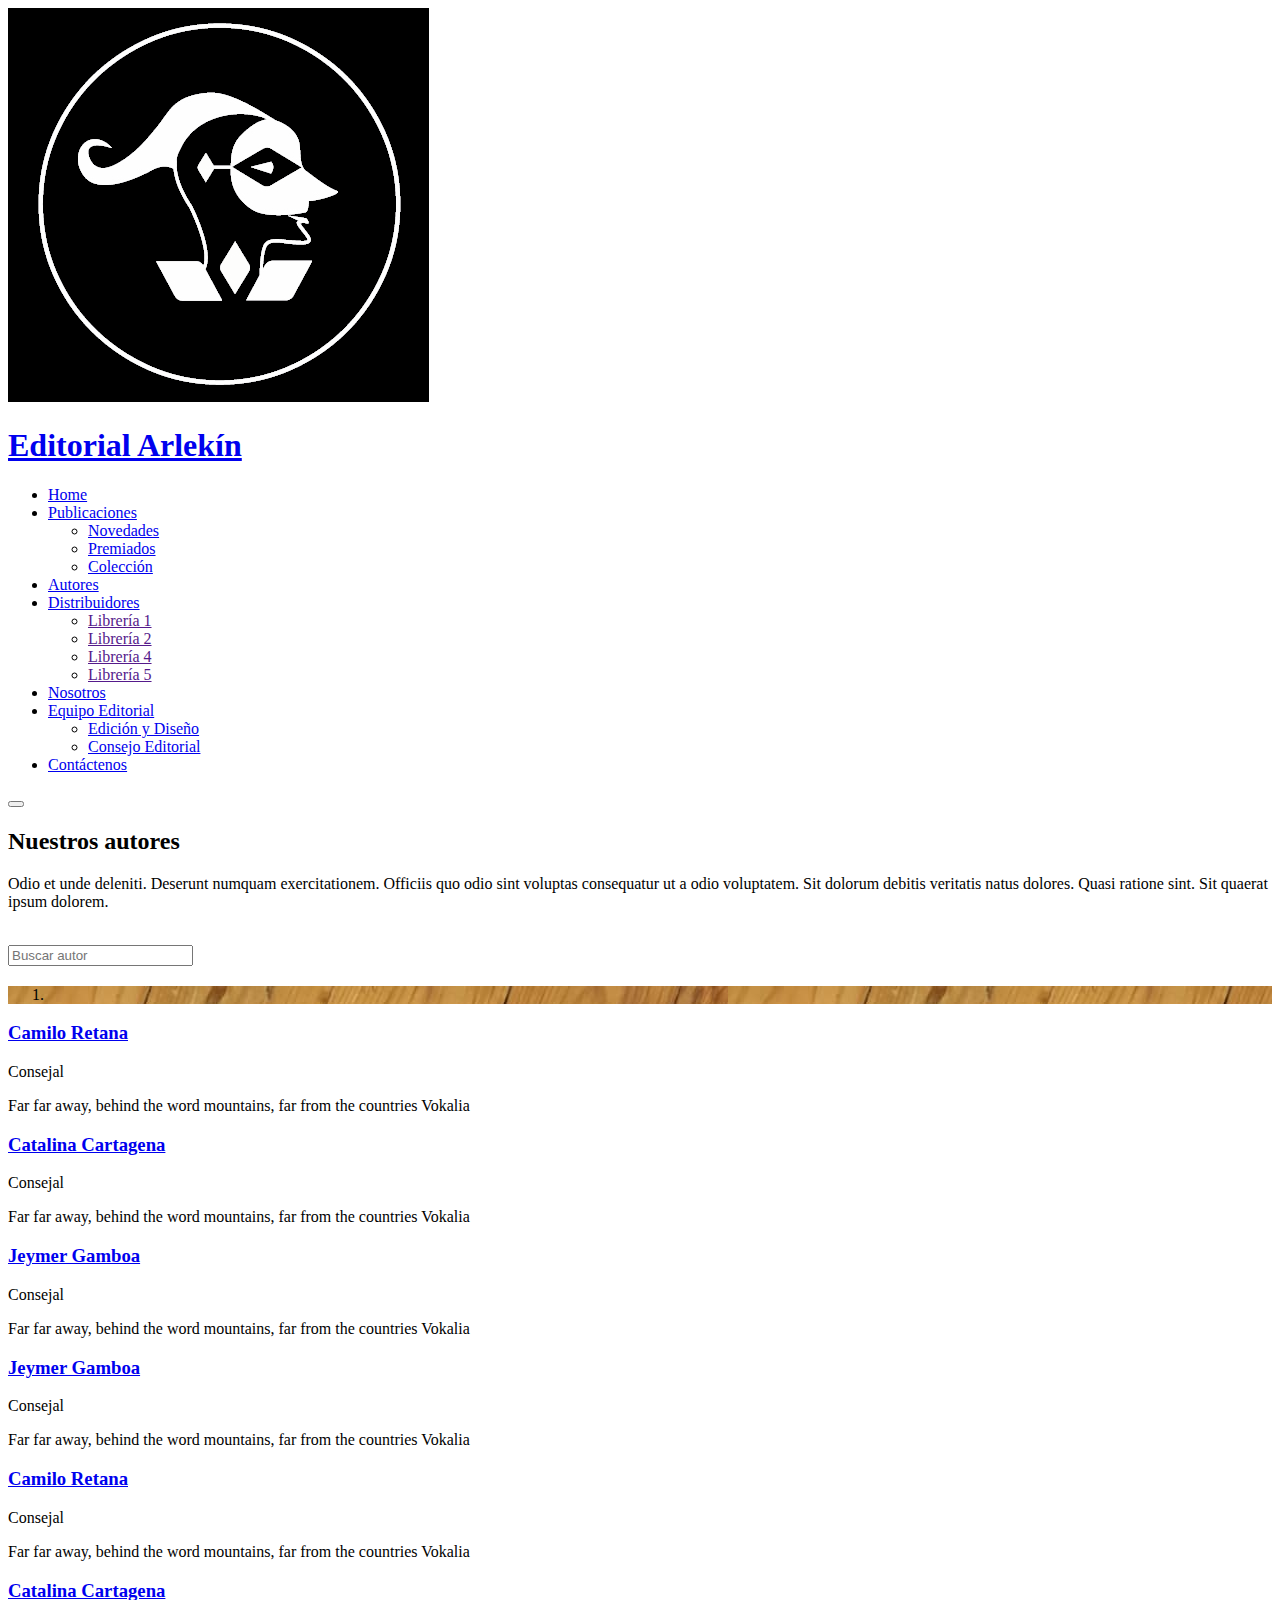
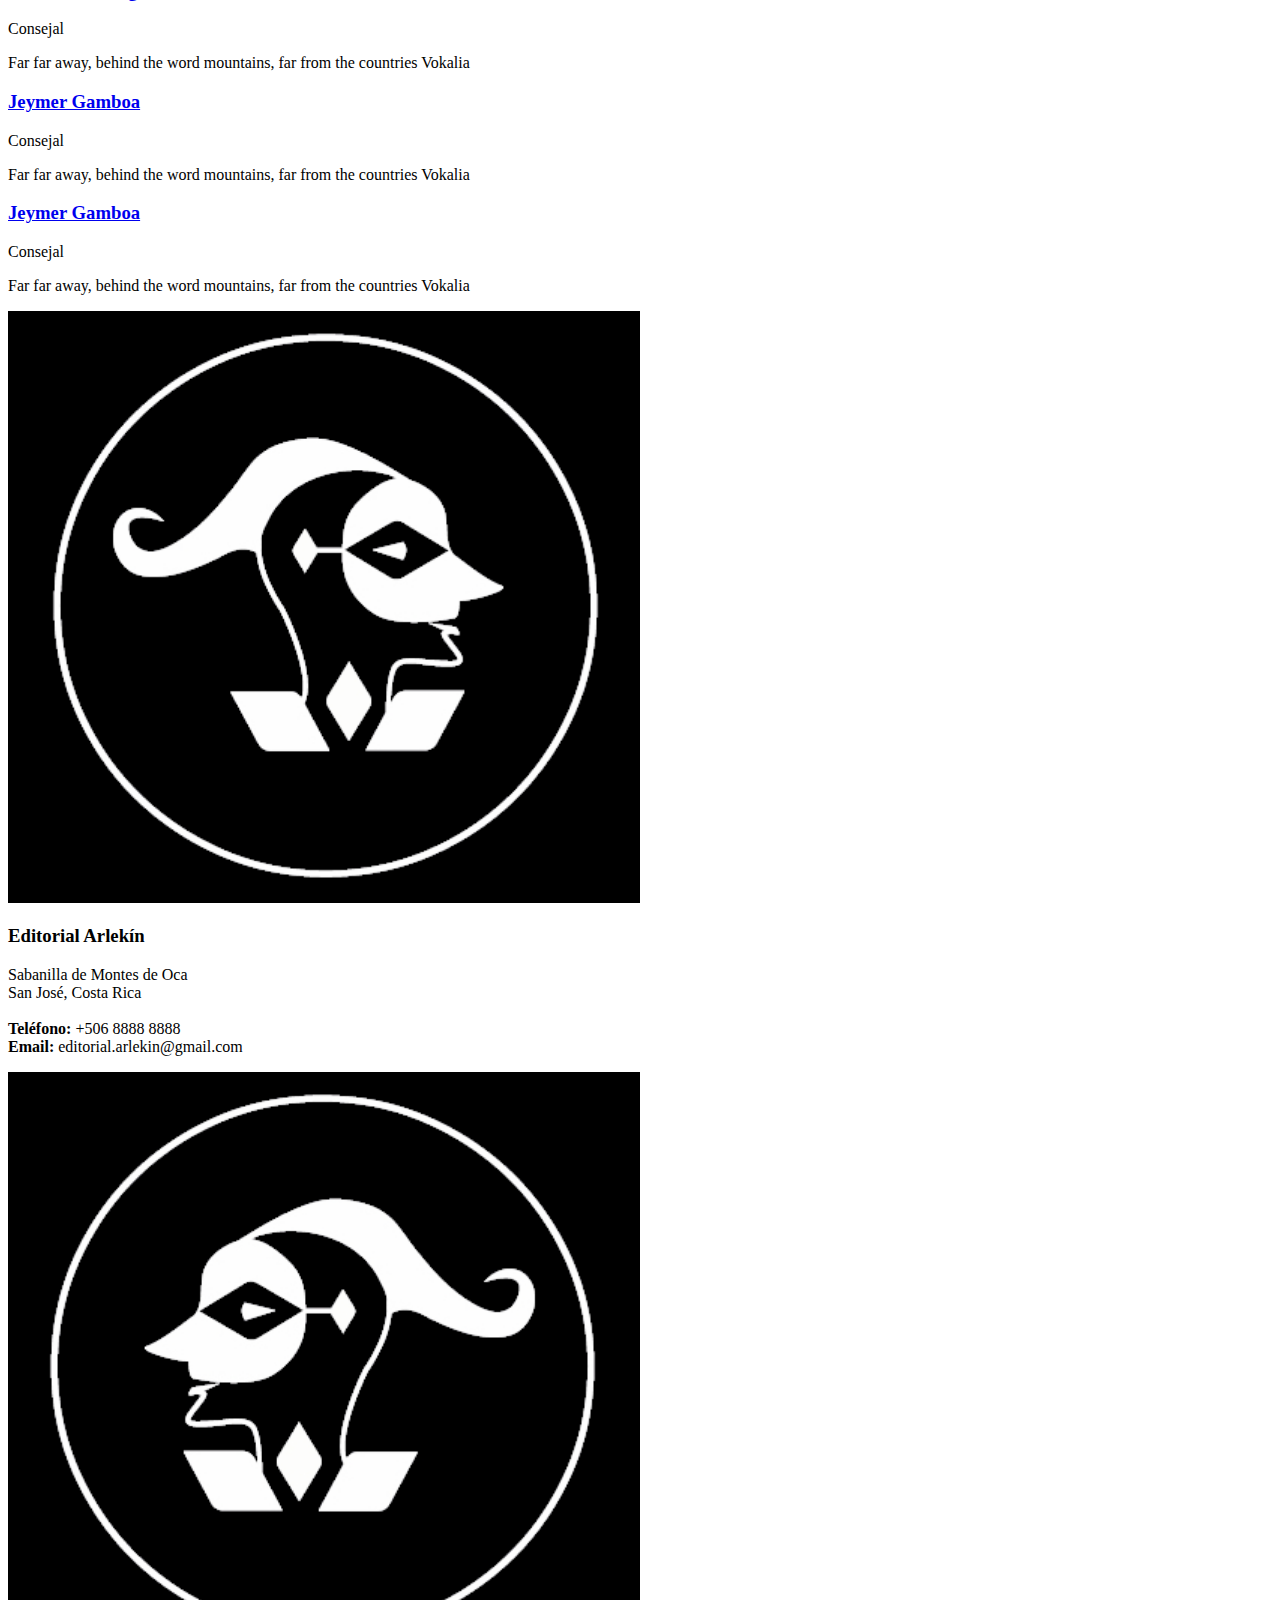
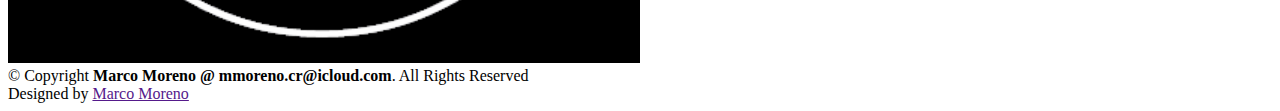
==== commit c1cf1a6e: "Add files via upload" ====
--- a/autores.html
+++ b/autores.html
@@ -18,16 +18,16 @@
   <link rel="preconnect" href="https://fonts.gstatic.com" crossorigin>
   <link href="https://fonts.googleapis.com/css2?family=Open+Sans:ital,wght@0,300;0,400;0,500;0,600;0,700;1,300;1,400;1,600;1,700&family=Inter:ital,wght@0,300;0,400;0,500;0,600;0,700;1,300;1,400;1,500;1,600;1,700&family=Cardo:ital,wght@0,400;0,700;1,400&display=swap" rel="stylesheet">
 
-  <!-- Vendor CSS Files -->
-  <link href="assets/vendor/bootstrap/css/bootstrap.min.css" rel="stylesheet">
-  <link href="assets/vendor/bootstrap-icons/bootstrap-icons.css" rel="stylesheet">
-  <link href="assets/vendor/swiper/swiper-bundle.min.css" rel="stylesheet">
-  <link href="assets/vendor/glightbox/css/glightbox.min.css" rel="stylesheet">
-  <link href="assets/vendor/aos/aos.css" rel="stylesheet">
-
-  <!-- Template Main CSS File -->
-  <link href="assets/css/main.css" rel="stylesheet">
-  <link href="addons.css" rel="stylesheet">
+  <!--  CSS Files -->
+  <link href="lib/css/bootstrap.min.css" rel="stylesheet">
+  <link href="lib/css/bootstrap-icons.css" rel="stylesheet">
+  <link href="lib/css/swiper-bundle.min.css" rel="stylesheet">
+  <link href="lib/css/glightbox.min.css" rel="stylesheet">
+  <link href="lib/css/aos.css" rel="stylesheet">
+
+  <!--  Main CSS File -->
+  <link href="lib/css/arlekin.css" rel="stylesheet">
+  <link href="lib/css/addons.css" rel="stylesheet">
 
 
 </head>
@@ -434,15 +434,15 @@
     <div class="line"></div>
   </div>
 
-  <!-- Vendor JS Files -->
-  <script src="assets/vendor/bootstrap/js/bootstrap.bundle.min.js"></script>
-  <script src="assets/vendor/swiper/swiper-bundle.min.js"></script>
-  <script src="assets/vendor/glightbox/js/glightbox.min.js"></script>
-  <script src="assets/vendor/aos/aos.js"></script>
-  <script src="assets/vendor/php-email-form/validate.js"></script>
-
-  <!-- Template Main JS File -->
-  <script src="assets/js/main.js"></script>
+  <!--  JS Files -->
+  <script src="lib/js/bootstrap.bundle.min.js"></script>
+  <script src="lib/js/swiper-bundle.min.js"></script>
+  <script src="lib/js/glightbox.min.js"></script>
+  <script src="lib/js/aos.js"></script>
+  <script src="lib/crud/php-email-form/validate.js"></script>
+
+  <!--  Main JS File -->
+  <script src="lib/js/arlekin.js"></script>
 
 </body>
 
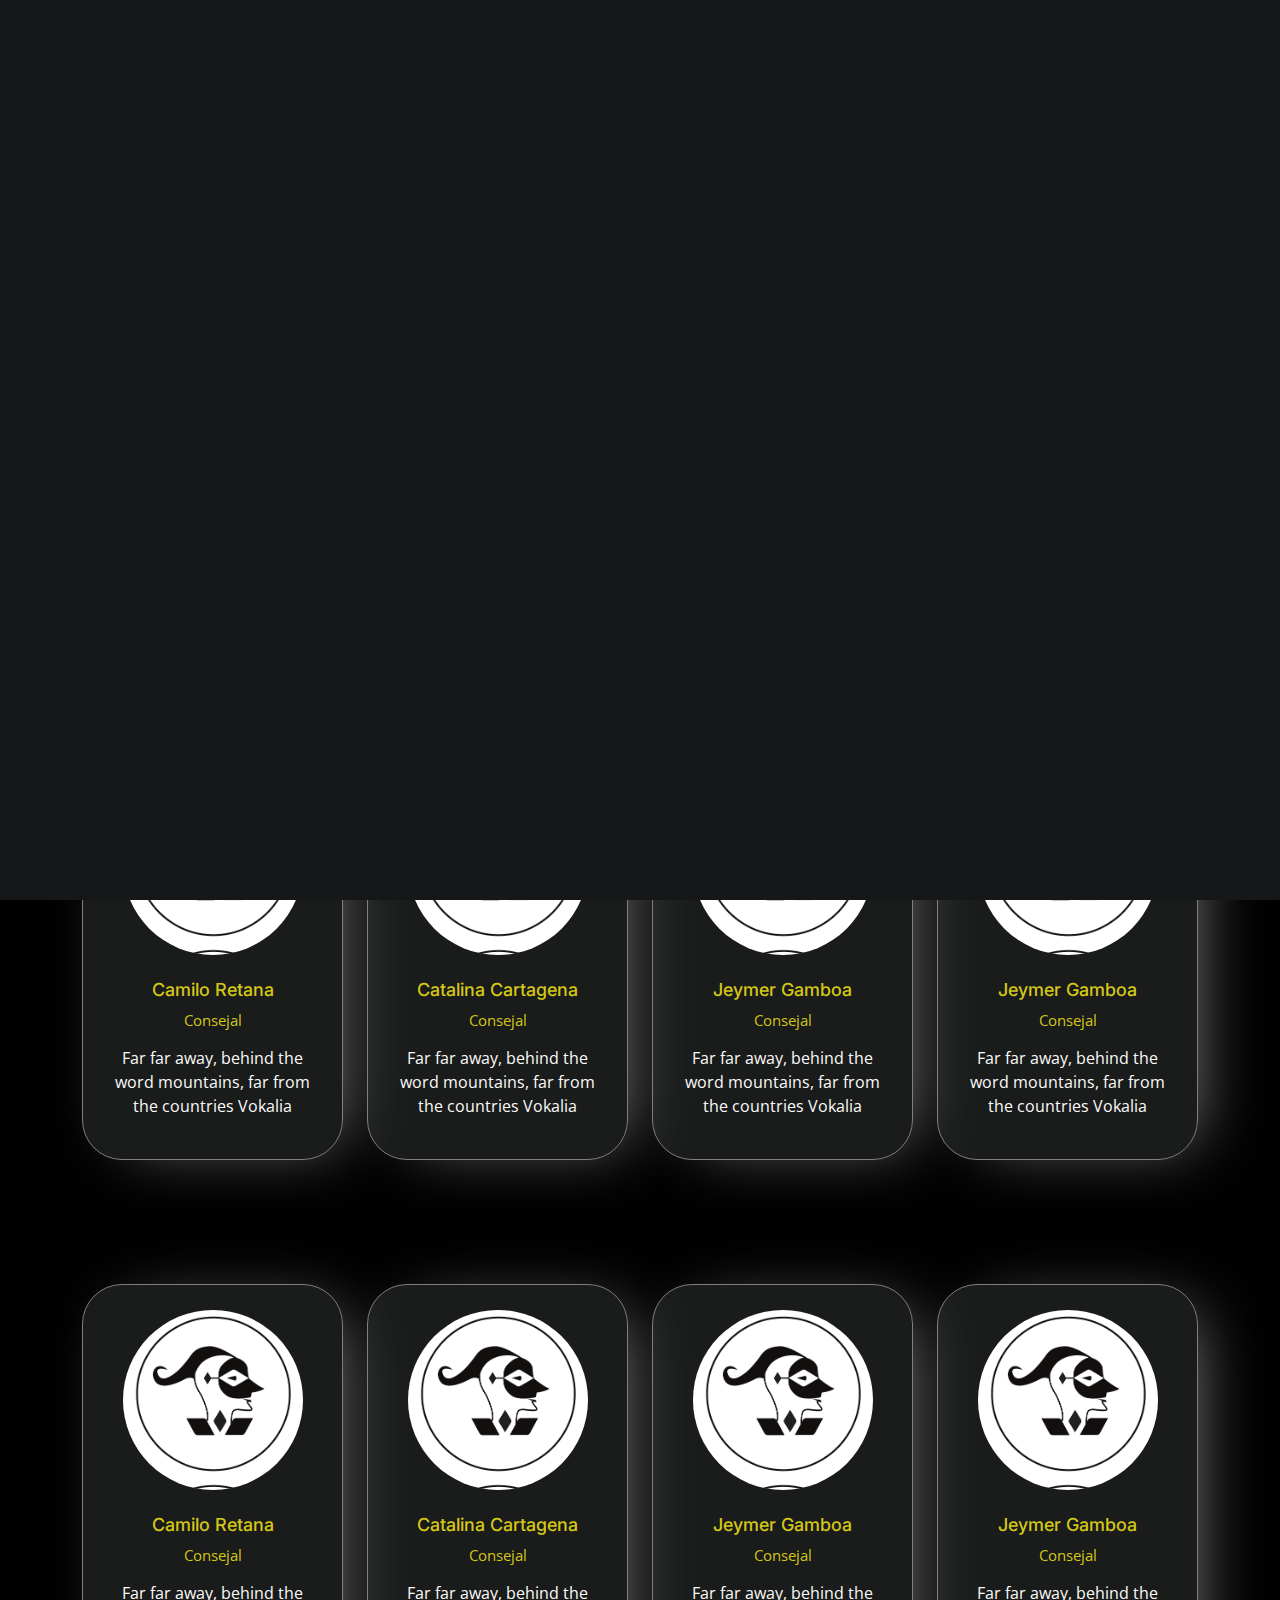
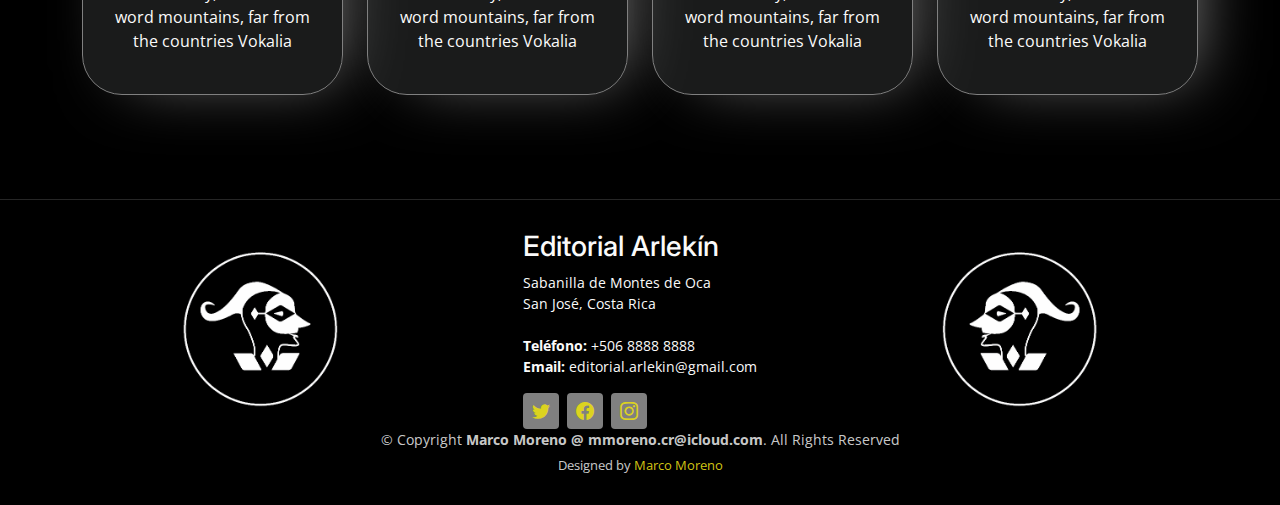
==== commit f9557d0f: "update" ====
--- a/autores.html
+++ b/autores.html
@@ -85,10 +85,10 @@
     </nav>
 
     <div class="header-social-links">
-      <a href="#" class="twitter"><i class="bi bi-twitter"></i></a>
-      <a href="#" class="facebook"><i class="bi bi-facebook"></i></a>
-      <a href="#" class="instagram"><i class="bi bi-instagram"></i></a>
-      <a href="#" class="linkedin"><i class="bi bi-linkedin"></i></i></a>
+      <a href="https://twitter.com/Arlekin_Edit"" class="twitter"><i class="bi bi-twitter"></i></a>
+      <a href="https://www.facebook.com/ArlekinEditorial" class="facebook"><i class="bi bi-facebook"></i></a>
+      <a href="https://www.instagram.com/editorialarlekin" class="instagram"><i class="bi bi-instagram"></i></a>
+      <!-- <a href="#" class="linkedin"><i class="bi bi-linkedin"></i></i></a> -->
     </div>
 
     <button type="button" class="btn btn-secondary">
@@ -143,8 +143,8 @@
         <div class="container" data-aos="fade-up">
             <div class="row">
                 <div class="col-lg-3 col-md-6 d-flex mb-sm-4">
-                    <div class="staff">
-                          <div class="img mb-4" style="background-image: url(assets/img/profile-img.jpg);
+                    <div class="staff mx-auto d-block">
+                          <div class="img mb-4" style="background-image: url(ea_img/logos/ea_logo.png);
                             background-position-x: center; background-size: 180px;">
                           </div>
                           <div class="info text-center">
@@ -157,8 +157,8 @@
                     </div>
                 </div>
                 <div class="col-lg-3 col-md-6 d-flex mb-sm-4">
-                    <div class="staff">
-                          <div class="img mb-4" style="background-image: url(assets/img/profile-img.jpg);
+                    <div class="staff mx-auto d-block">
+                          <div class="img mb-4" style="background-image: url(ea_img/logos/ea_logo.png);
                             background-position-x: center; background-size: 180px;"></div>
                           <div class="info text-center">
                               <h3><a href="teacher-single.html">Catalina Cartagena</a></h3>
@@ -170,8 +170,8 @@
                     </div>
                 </div>
                 <div class="col-lg-3 col-md-6 d-flex mb-sm-4">
-                    <div class="staff">
-                          <div class="img mb-4" style="background-image: url(assets/img/profile-img.jpg);
+                    <div class="staff mx-auto d-block">
+                          <div class="img mb-4" style="background-image: url(ea_img/logos/ea_logo.png);
                             background-position-x: center; background-size: 180px;"></div>
                           <div class="info text-center">
                               <h3><a href="teacher-single.html">Jeymer Gamboa</a></h3>
@@ -183,8 +183,8 @@
                     </div>
                 </div>
                 <div class="col-lg-3 col-md-6 d-flex mb-sm-4">
-                    <div class="staff">
-                          <div class="img mb-4" style="background-image: url(assets/img/profile-img.jpg);
+                    <div class="staff mx-auto d-block">
+                          <div class="img mb-4" style="background-image: url(ea_img/logos/ea_logo.png);
                             background-position-x: center; background-size: 180px;"></div>
                           <div class="info text-center">
                               <h3><a href="teacher-single.html">Jeymer Gamboa</a></h3>
@@ -200,8 +200,8 @@
 
             <div class="row">
                 <div class="col-lg-3 col-md-6 d-flex mb-sm-4">
-                    <div class="staff">
-                          <div class="img mb-4" style="background-image: url(assets/img/profile-img.jpg);
+                    <div class="staff mx-auto d-block">
+                          <div class="img mb-4" style="background-image: url(ea_img/logos/ea_logo.png);
                             background-position-x: center; background-size: 180px;">
                           </div>
                           <div class="info text-center">
@@ -214,8 +214,8 @@
                     </div>
                 </div>
                 <div class="col-lg-3 col-md-6 d-flex mb-sm-4">
-                    <div class="staff">
-                          <div class="img mb-4" style="background-image: url(assets/img/profile-img.jpg);
+                    <div class="staff mx-auto d-block">
+                          <div class="img mb-4" style="background-image: url(ea_img/logos/ea_logo.png);
                             background-position-x: center; background-size: 180px;"></div>
                           <div class="info text-center">
                               <h3><a href="teacher-single.html">Catalina Cartagena</a></h3>
@@ -227,8 +227,8 @@
                     </div>
                 </div>
                 <div class="col-lg-3 col-md-6 d-flex mb-sm-4">
-                    <div class="staff">
-                          <div class="img mb-4" style="background-image: url(assets/img/profile-img.jpg);
+                    <div class="staff mx-auto d-block">
+                          <div class="img mb-4" style="background-image: url(ea_img/logos/ea_logo.png);
                             background-position-x: center; background-size: 180px;"></div>
                           <div class="info text-center">
                               <h3><a href="teacher-single.html">Jeymer Gamboa</a></h3>
@@ -240,8 +240,8 @@
                     </div>
                 </div>
                 <div class="col-lg-3 col-md-6 d-flex mb-sm-4">
-                    <div class="staff">
-                          <div class="img mb-4" style="background-image: url(assets/img/profile-img.jpg);
+                    <div class="staff mx-auto d-block">
+                          <div class="img mb-4" style="background-image: url(ea_img/logos/ea_logo.png);
                             background-position-x: center; background-size: 180px;"></div>
                           <div class="info text-center">
                               <h3><a href="teacher-single.html">Jeymer Gamboa</a></h3>
@@ -382,12 +382,12 @@
               </p>
               <div class="social-links mt-3 d-flex">
 
-                  <a href="#" class="d-flex align-items-center justify-content-center"><i class="bi bi-twitter"></i></a>
-                  <a href="#" class="d-flex align-items-center justify-content-center"><i class="bi bi-facebook"></i></a>
-                  <a href="#" class="d-flex align-items-center justify-content-center"><i class="bi bi-instagram"></i></a>
-                  <a href="#" class="d-flex align-items-center justify-content-center"><i class="bi bi-linkedin"></i></a>
-                
-              </div>
+                <a href="https://twitter.com/Arlekin_Edit" class="d-flex align-items-center justify-content-center"><i class="bi bi-twitter"></i></a>
+                <a href="https://www.facebook.com/ArlekinEditorial" class="d-flex align-items-center justify-content-center"><i class="bi bi-facebook"></i></a>
+                <a href="https://www.instagram.com/editorialarlekin/" class="d-flex align-items-center justify-content-center"><i class="bi bi-instagram"></i></a>
+                <!-- <a href="#" class="d-flex align-items-center justify-content-center"><i class="bi bi-linkedin"></i></a> -->
+              
+            </div>
             </div>
           </div>
           <!-- End footer info column-->
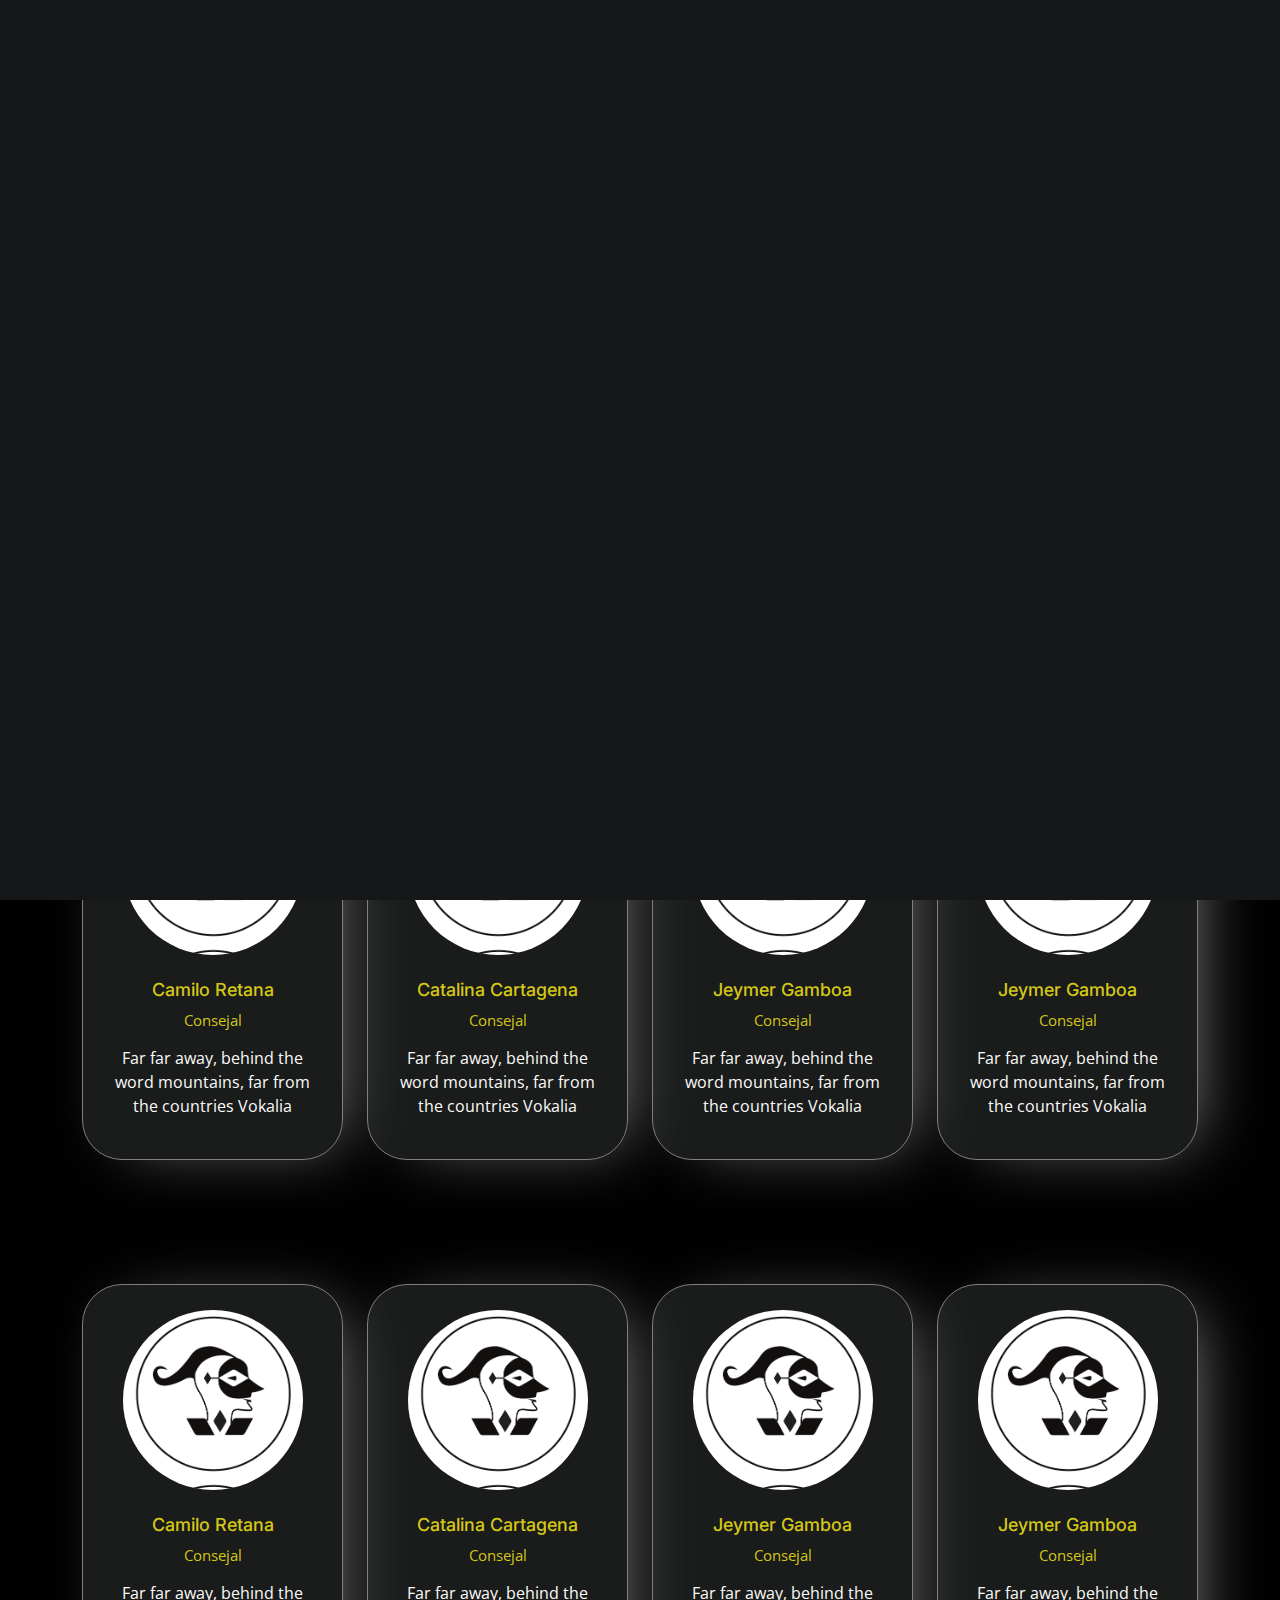
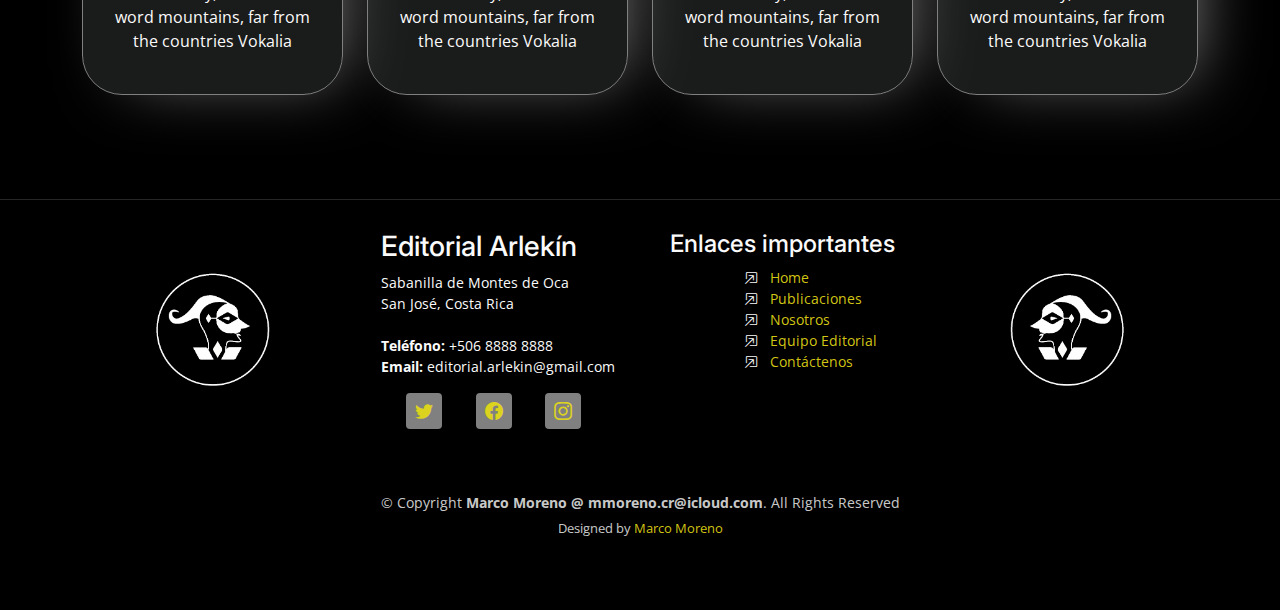
==== commit 8840ac3b: "Add files via upload" ====
--- a/autores.html
+++ b/autores.html
@@ -361,17 +361,17 @@
   </main><!-- End #main -->
 
   <!-- ======= Footer ======= -->
-   <footer id="footer" class="footer">
+  <footer id="footer" class="footer">
 
     <div class="footer-content position-relative">
       <div class="container">
-        <div class="row ">
-
-          <div class="col-lg-4 col-md-4 d-flex align-items-center justify-content-center">
-              <img src="ea_img/logos/ea_logo_black.jpg" alt="" style="width: 50%;">
+        <div class="row">
+
+          <div class="col-lg-3 col-md-4 d-flex align-items-center justify-content-center">
+              <img src="ea_img/logos/ea_logo_black.jpg" alt=""> <!-- style="width: 50%; -->
           </div>
 
-          <div class="col-lg-4 col-md-4 d-flex align-items-center justify-content-center">
+          <div class="col-lg-3 col-md-4 d-flex align-items-center justify-content-center">
             <div class="footer-info">
               <h3>Editorial Arlekín</h3>
               <p>
@@ -380,36 +380,36 @@
                 <strong>Teléfono:</strong> +506 8888 8888<br>
                 <strong>Email:</strong> editorial.arlekin@gmail.com<br>
               </p>
-              <div class="social-links mt-3 d-flex">
-
-                <a href="https://twitter.com/Arlekin_Edit" class="d-flex align-items-center justify-content-center"><i class="bi bi-twitter"></i></a>
-                <a href="https://www.facebook.com/ArlekinEditorial" class="d-flex align-items-center justify-content-center"><i class="bi bi-facebook"></i></a>
-                <a href="https://www.instagram.com/editorialarlekin/" class="d-flex align-items-center justify-content-center"><i class="bi bi-instagram"></i></a>
-                <!-- <a href="#" class="d-flex align-items-center justify-content-center"><i class="bi bi-linkedin"></i></a> -->
-              
-            </div>
+              <div class="social-links mt-3 d-flex justify-content-evenly">
+
+                  <a href="https://twitter.com/Arlekin_Edit" class="d-flex align-items-center justify-content-center"><i class="bi bi-twitter"></i></a>
+                  <a href="https://www.facebook.com/ArlekinEditorial" class="d-flex align-items-center justify-content-center"><i class="bi bi-facebook"></i></a>
+                  <a href="https://www.instagram.com/editorialarlekin" class="d-flex align-items-center justify-content-center"><i class="bi bi-instagram"></i></a>
+                  <!-- <a href="#" class="d-flex align-items-center justify-content-center"><i class="bi bi-linkedin"></i></a> -->
+                
+              </div>
             </div>
           </div>
           <!-- End footer info column-->
-<!--
-          <div class="col-lg-4 col-md-3 footer-links">
-            <h4>Useful Links</h4>
+
+          <div class="col-lg-3 col-md-3 footer-links"> <!--  -->
+            <h4 class="text-center">Enlaces importantes</h4> <!-- class="d-flex align-items-center justify-content-center"-->
             <ul>
-              <li><a href="#">Home</a></li>
-              <li><a href="#">About us</a></li>
-              <li><a href="#">Services</a></li>
-              <li><a href="#">Terms of service</a></li>
-              <li><a href="#">Privacy policy</a></li>
+              <li><i class="bi bi-box-arrow-in-up-right"></i> <a href="index.html">&nbsp Home</a></li>
+              <li><i class="bi bi-box-arrow-in-up-right"></i> <a href="publicaciones.html">&nbsp Publicaciones</a></li>
+              <li><i class="bi bi-box-arrow-in-up-right"></i> <a href="nosotros.html">&nbsp Nosotros</a></li>
+              <li><i class="bi bi-box-arrow-in-up-right"></i> <a href="equipo.html">&nbsp Equipo Editorial</a></li>
+              <li><i class="bi bi-box-arrow-in-up-right"></i> <a href="contact.html">&nbsp Contáctenos</a></li>
             </ul>
           </div><!-- End footer links column-->
         
-          <div class="col-lg-4 col-md-4 d-flex align-items-center justify-content-center">
-              <img src="ea_img/logos/ea_logo_black_r.jpg" alt="" style="width: 50%;">
+          <div class="col-lg-3 col-md-4 d-flex align-items-center justify-content-center">
+              <img src="ea_img/logos/ea_logo_black_r.jpg" alt=""> <!-- style="width: 50%; -->
           </div>
 
         </div>
       </div>
-    </div>
+    </div> <br><br><br>
 
     <div class="footer-legal text-center position-relative">
       <div class="container">
@@ -423,6 +423,7 @@
           <!-- Purchase the pro version with working PHP/AJAX contact form: https://bootstrapmade.com/upconstruction-bootstrap-construction-website-template/ -->
           Designed by <a href="">Marco Moreno</a>
         </div>
+        <br><br>
       </div>
     </div>
 
--- a/lib/css/arlekin.css
+++ b/lib/css/arlekin.css
@@ -586,6 +586,11 @@
 /*--------------------------------------------------------------
 # About Section
 --------------------------------------------------------------*/
+.about .container {
+  display: flexbox;
+  padding: 80px 0 80px 0;
+}
+
 .about .content h2 {
   font-weight: 700;
   font-size: 24px;
--- a/lib/css/addons.css
+++ b/lib/css/addons.css
@@ -21,6 +21,47 @@
   transform: scaleX(1);
 } */
 
+.footer-links li {
+  margin-left: 60px;
+}
+
+.footer .row img{
+  width: 50%
+}
+/* footer responsive */
+@media (max-width: 768px) {
+  .footer-info {
+    margin-top: 30px;
+  }
+  .footer-links h4 {
+    margin-top: 30px;
+  }
+  .footer-links li {
+    margin-left: 80px;
+  }
+
+  .footer .row img{
+    width: 25%
+  }
+}
+/* nosotros responsive */
+@media (max-width: 768px) {
+  .about img{
+    width: 50%;
+    margin-left: 110px;
+  }
+  .about .content {
+    padding: 0 50px 0 50px;
+    /*
+    margin-left: 30px;
+    margin-right: 30px; */
+  }
+}
+
+ul {
+  list-style-type: none;
+}
+
 .book-list {
   object-fit: contain;
   max-width: 65%;
@@ -64,6 +105,10 @@
 /*--------------------------------------------------------------
 # books-stand Section
 --------------------------------------------------------------*/
+.books-stand {
+  padding: 40px 0 60px 0;
+}
+
 .books-stand .card-item {
   border: 1px solid gray; /*  rgba(82, 86, 94, 0.2); */
   background: #4748485f; /* #fff */
@@ -94,6 +139,8 @@
     align-items: center;
     justify-items: center;
   } 
+
+
 }
 /*
 @media (max-width: 991px) {
@@ -134,6 +181,9 @@
   color: gray;
 }
 
+.contact {
+  padding: 20px 0 60px 0;
+}
 /* --------------------------
 Social Links - Footer
 ------------------------------*/
@@ -190,9 +240,9 @@
   color: whitesmoke;
   background-color: whitesmoke;
 
-  @media (min-width: $bp_md) {
+  /* @media (min-width: $bp_md) {
     height: 350px;
-  }
+  } */
 }
 
 &:before {
@@ -272,9 +322,10 @@
     background: -o-linear-gradient(315deg, #2f89fc 0%, #2cbcbc 100%);
     background: linear-gradient(135deg, #2f89fc 0%, #2cbcbc 100%);
     filter: progid:DXImageTransform.Microsoft.gradient( startColorstr='#2f89fc', endColorstr='#00dc94', GradientType=1 );
-    -webkit-background-clip: text;
+    /* -webkit-background-clip: text; */
     -webkit-text-fill-color: transparent;
 }
+
 @media (max-width: 767.98px) {
     .heading-section h2 {
       font-size: 28px; 
@@ -288,7 +339,7 @@
 .heading-section.heading-section-white h2 {
     font-size: 30px;
     background: #fff;
-    -webkit-background-clip: text;
+    /* -webkit-background-clip: text; */
     -webkit-text-fill-color: transparent; 
 }
   
@@ -416,7 +467,7 @@
 # divisor-c-imagen
 --------------------------------------------------------------*/
 .divisor-c-imagen {
-    padding: 140px 0 60px 0;
+    /*padding: 140px 0 60px 0; /* 140px */
     min-height: 30vh;
     position: relative;
     background-size: cover;
@@ -473,85 +524,98 @@
 # Why Choose Us Section
 --------------------------------------------------------------*/
 .why-us {
-    padding-bottom: 0;
+    padding: 60px 0 60px 0; /* padding-bottom: 0 */
   }
   
 .why-us .row .g-0{
   border-radius: 20px;
 }
+.why-us .img-bg {
+  min-height: 500px;
+  background-size: cover;
+
+  border-top-left-radius: 20px;
+  border-bottom-left-radius: 20px;
+}
+
+.why-us .slides {
+  background-color: gray; /* #f7f9fc; */
+
+  border-top-right-radius: 20px;
+  border-bottom-right-radius: 20px;
+}
+
+.why-us h3 {
+  font-size: 24px;
+  font-weight: 700;
+  color: var(--color-secondary);
+}
+
+.why-us h4 {
+  font-size: 18px;
+  font-weight: 400;
+  color: #29486a;
+  font-family: var(--font-secondary);
+}
+
+.why-us .swiper {
+  margin: 140px 140px 120px 140px;
+  overflow: hidden;
+}
+
+.why-us .swiper-button-prev:after,
+.why-us .swiper-button-next:after {
+  font-size: 24px;
+  color: var(--color-secondary);
+}
+
+.why-us .swiper-button-prev {
+  left: 80px;
+}
+
+.why-us .swiper-button-next {
+  right: 80px;
+}
+
+.why-us .swiper-pagination {
+  margin-top: 30px;
+  position: relative;
+}
+
+.why-us .swiper-pagination .swiper-pagination-bullet {
+  background-color: var(--color-secondary);
+}
+
+.why-us .swiper-pagination .swiper-pagination-bullet-active {
+  background-color: var(--color-primary);
+}
+
+@media (max-width: 1200px) {
   .why-us .img-bg {
-    min-height: 500px;
-    background-size: cover;
-  }
-  
+    border-top-left-radius: 20px;
+    border-top-right-radius: 20px;
+    border-bottom-left-radius: 0px;
+  }
   .why-us .slides {
-    background-color: gray; /* #f7f9fc; */
-  }
-  
-  .why-us h3 {
-    font-size: 24px;
-    font-weight: 700;
-    color: var(--color-secondary);
-  }
-  
-  .why-us h4 {
-    font-size: 18px;
-    font-weight: 400;
-    color: #29486a;
-    font-family: var(--font-secondary);
-  }
-  
+    border-bottom-left-radius: 20px;
+    border-bottom-right-radius: 20px;
+    border-top-right-radius: 0px;
+  }
   .why-us .swiper {
-    margin: 140px 140px 120px 140px;
-    overflow: hidden;
-  }
-  
-  .why-us .swiper-button-prev:after,
-  .why-us .swiper-button-next:after {
-    font-size: 24px;
-    color: var(--color-secondary);
-  }
-  
-  .why-us .swiper-button-prev {
-    left: 80px;
-  }
-  
+    margin: 60px 60px 40px 60px;
+  }
+  .why-us .swiper-button-prev,
   .why-us .swiper-button-next {
-    right: 80px;
-  }
-  
-  .why-us .swiper-pagination {
-    margin-top: 30px;
-    position: relative;
-  }
-  
-  .why-us .swiper-pagination .swiper-pagination-bullet {
-    background-color: var(--color-secondary);
-  }
-  
-  .why-us .swiper-pagination .swiper-pagination-bullet-active {
-    background-color: var(--color-primary);
-  }
-  
-  @media (max-width: 1200px) {
-    .why-us .swiper {
-      margin: 60px 60px 40px 60px;
-    }
-  
-    .why-us .swiper-button-prev,
-    .why-us .swiper-button-next {
-      display: none;
-    }
-  }
-  
-  @media (max-width: 575px) {
-    .why-us .swiper {
-      margin: 40px 40px 20px 40px;
-    }
-  }
-  
-  .page-about .why-us {
-    padding: 0 0 80px 0;
-  }
-  
-  +    display: none;
+  }
+}
+
+@media (max-width: 575px) {
+  .why-us .swiper {
+    margin: 40px 40px 20px 40px;
+  }
+}
+
+.page-about .why-us {
+  padding: 0 0 80px 0;
+}